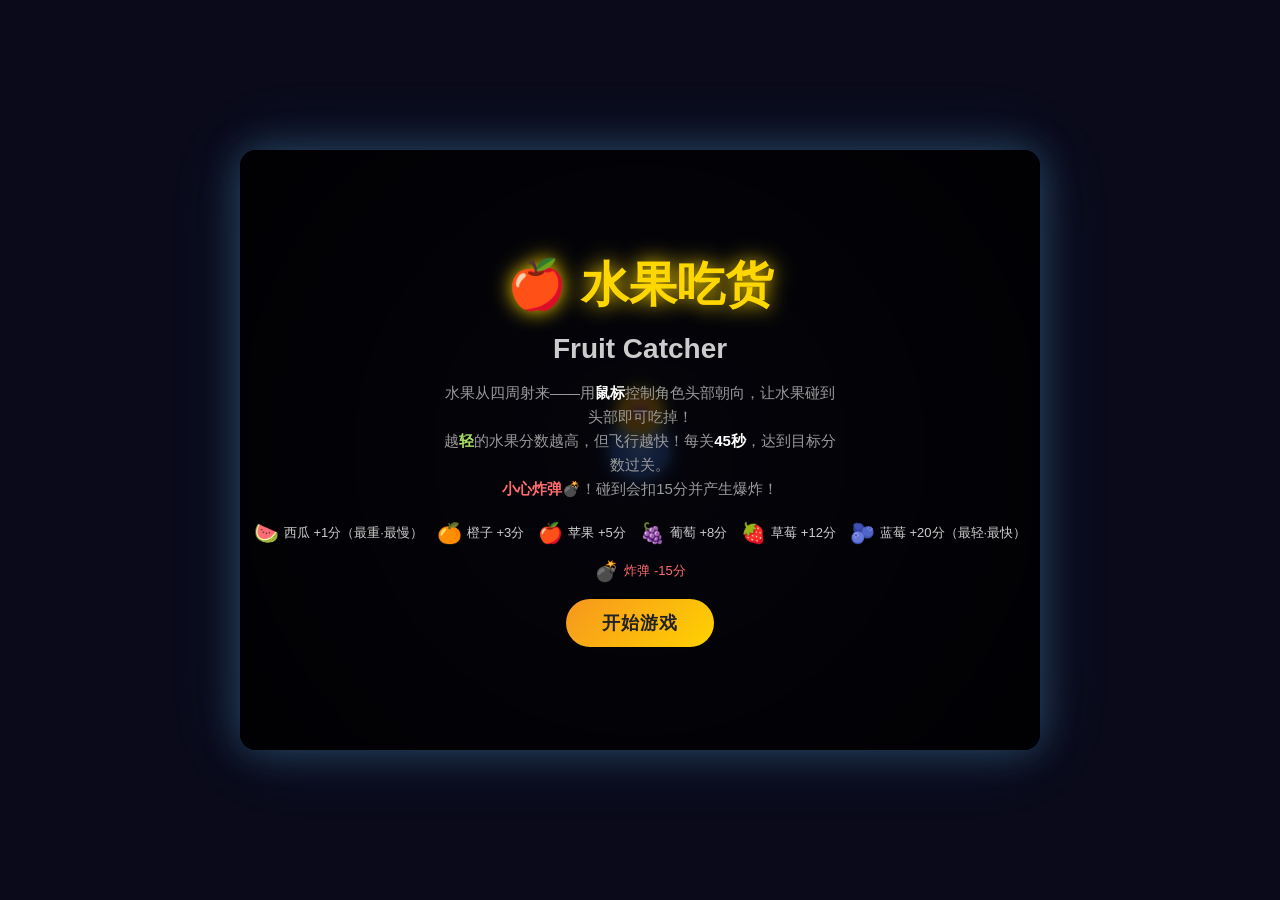
==== fruit-catcher/index.html @ d9c8a4df "feat: 水果吃货网页游戏 - 含炸弹系统、专属音效、45秒关卡" ====
<!DOCTYPE html>
<html lang="zh-CN">
<head>
<meta charset="UTF-8">
<meta name="viewport" content="width=device-width, initial-scale=1.0">
<title>🍎 水果吃货 - Fruit Catcher</title>
<style>
  * { margin: 0; padding: 0; box-sizing: border-box; }
  body {
    background: #0a0a1a;
    display: flex;
    justify-content: center;
    align-items: center;
    height: 100vh;
    overflow: hidden;
    font-family: 'Segoe UI', sans-serif;
    user-select: none;
  }
  #gameWrapper {
    position: relative;
    width: 800px;
    height: 600px;
  }
  canvas {
    display: block;
    border-radius: 16px;
    box-shadow: 0 0 40px rgba(100,200,255,0.3), 0 0 80px rgba(100,200,255,0.1);
    cursor: none;
  }
  #hud {
    position: absolute;
    top: 0; left: 0; right: 0;
    display: flex;
    justify-content: space-between;
    align-items: flex-start;
    padding: 14px 20px;
    pointer-events: none;
    z-index: 10;
    opacity: 0;
    transition: opacity 0.3s;
  }
  #hud.active { opacity: 1; }
  .hud-panel {
    background: rgba(0,0,0,0.55);
    border: 1px solid rgba(255,255,255,0.12);
    border-radius: 10px;
    padding: 6px 14px;
    backdrop-filter: blur(6px);
  }
  .hud-label { font-size: 11px; color: #aaa; letter-spacing: 1px; text-transform: uppercase; }
  .hud-value { font-size: 22px; font-weight: 700; color: #fff; line-height: 1.1; }
  #scoreVal { color: #ffd700; }
  #timerVal { color: #ff6b6b; }
  #timerVal.warning { animation: pulse 0.5s infinite alternate; color: #ff3333; }
  @keyframes pulse { from { opacity: 1; } to { opacity: 0.4; } }
  .overlay {
    position: absolute;
    inset: 0;
    display: flex;
    flex-direction: column;
    align-items: center;
    justify-content: center;
    background: rgba(0,0,0,0.75);
    border-radius: 16px;
    backdrop-filter: blur(4px);
    z-index: 20;
    gap: 16px;
    transition: opacity 0.3s;
  }
  .overlay.hidden { display: none; }
  .overlay h1 { font-size: 48px; font-weight: 900; text-shadow: 0 0 20px currentColor; }
  .overlay h2 { font-size: 28px; font-weight: 700; color: #ccc; }
  .overlay p  { font-size: 15px; color: #999; max-width: 400px; text-align: center; line-height: 1.6; }
  .btn {
    padding: 12px 36px;
    font-size: 18px;
    font-weight: 700;
    border: none;
    border-radius: 50px;
    cursor: pointer;
    transition: transform 0.15s, box-shadow 0.15s;
    letter-spacing: 1px;
  }
  .btn:hover { transform: scale(1.06); box-shadow: 0 0 24px rgba(255,255,255,0.3); }
  .btn-primary { background: linear-gradient(135deg, #f7971e, #ffd200); color: #222; }
  .btn-success { background: linear-gradient(135deg, #56ab2f, #a8e063); color: #fff; }
  .btn-danger  { background: linear-gradient(135deg, #ff416c, #ff4b2b); color: #fff; }
  .fruit-legend {
    display: flex;
    gap: 14px;
    flex-wrap: wrap;
    justify-content: center;
    margin-top: 4px;
  }
  .fruit-item {
    display: flex;
    align-items: center;
    gap: 5px;
    font-size: 13px;
    color: #ccc;
  }
  .fruit-item span:first-child { font-size: 20px; }
  #levelInfo {
    position: absolute;
    top: 70px; left: 50%; transform: translateX(-50%);
    background: rgba(0,0,0,0.6);
    border: 1px solid rgba(255,255,255,0.1);
    border-radius: 8px;
    padding: 4px 16px;
    font-size: 13px;
    color: #aaa;
    pointer-events: none;
    z-index: 10;
    opacity: 0;
    transition: opacity 0.3s;
  }
  #levelInfo.active { opacity: 1; }
  #levelInfo b { color: #ffd700; }
  /* 屏幕震动 */
  #gameWrapper.shake {
    animation: shakeAnim 0.4s ease-out;
  }
  @keyframes shakeAnim {
    0%   { transform: translate(0,0) rotate(0); }
    10%  { transform: translate(-12px,6px) rotate(-1deg); }
    20%  { transform: translate(10px,-8px) rotate(1deg); }
    30%  { transform: translate(-8px,4px) rotate(-0.5deg); }
    40%  { transform: translate(6px,-3px) rotate(0.5deg); }
    60%  { transform: translate(-3px,2px) rotate(0); }
    100% { transform: translate(0,0) rotate(0); }
  }
</style>
</head>
<body>
<div id="gameWrapper">
  <canvas id="gameCanvas" width="800" height="600"></canvas>

  <div id="hud">
    <div class="hud-panel">
      <div class="hud-label">关卡</div>
      <div class="hud-value" id="levelVal">1</div>
    </div>
    <div class="hud-panel">
      <div class="hud-label">得分</div>
      <div class="hud-value" id="scoreVal">0</div>
    </div>
    <div class="hud-panel">
      <div class="hud-label">目标</div>
      <div class="hud-value" id="targetVal" style="color:#a8e063">100</div>
    </div>
    <div class="hud-panel">
      <div class="hud-label">剩余</div>
      <div class="hud-value" id="timerVal">45</div>
    </div>
  </div>
  <div id="levelInfo">第 <b id="levelName">1</b> 关 — <b id="levelDesc">热身关</b></div>

  <!-- 开始界面 -->
  <div class="overlay" id="startScreen">
    <h1 style="color:#ffd700">🍎 水果吃货</h1>
    <h2>Fruit Catcher</h2>
    <p>水果从四周射来——用<b style="color:#fff">鼠标</b>控制角色头部朝向，让水果碰到头部即可吃掉！<br>
       越<b style="color:#a8e063">轻</b>的水果分数越高，但飞行越快！每关<b style="color:#fff">45秒</b>，达到目标分数过关。<br>
       <b style="color:#ff6b6b">小心炸弹💣</b>！碰到会扣15分并产生爆炸！</p>
    <div class="fruit-legend">
      <div class="fruit-item"><span>🍉</span><span>西瓜 +1分（最重·最慢）</span></div>
      <div class="fruit-item"><span>🍊</span><span>橙子 +3分</span></div>
      <div class="fruit-item"><span>🍎</span><span>苹果 +5分</span></div>
      <div class="fruit-item"><span>🍇</span><span>葡萄 +8分</span></div>
      <div class="fruit-item"><span>🍓</span><span>草莓 +12分</span></div>
      <div class="fruit-item"><span>🫐</span><span>蓝莓 +20分（最轻·最快）</span></div>
      <div class="fruit-item"><span>💣</span><span style="color:#ff6b6b">炸弹 -15分</span></div>
    </div>
    <button class="btn btn-primary" id="btnStart">开始游戏</button>
  </div>

  <!-- 过关界面 -->
  <div class="overlay hidden" id="winScreen">
    <h1 style="color:#a8e063">🎉 过关！</h1>
    <h2 id="winMsg"></h2>
    <p id="winDetail"></p>
    <div style="display:flex;gap:12px">
      <button class="btn btn-success" id="btnNext">下一关 →</button>
      <button class="btn btn-primary" id="btnRestart1">重新开始</button>
    </div>
  </div>

  <!-- 失败界面 -->
  <div class="overlay hidden" id="loseScreen">
    <h1 style="color:#ff6b6b">💀 失败！</h1>
    <h2 id="loseMsg"></h2>
    <p id="loseDetail"></p>
    <button class="btn btn-danger" id="btnRetry">再试一次</button>
    <button class="btn btn-primary" id="btnRestart2">回到开始</button>
  </div>

  <!-- 通关界面 -->
  <div class="overlay hidden" id="clearScreen">
    <h1 style="color:#ffd700">🏆 全部通关！</h1>
    <h2 id="clearMsg"></h2>
    <p id="clearDetail"></p>
    <button class="btn btn-primary" id="btnRestart3">再玩一次</button>
  </div>
</div>

<script>
/* ==========================================================
   水果吃货 - 完整重写版
   ========================================================== */

// ==================== 常量 ====================
const W = 800, H = 600;
const CX = W / 2, CY = H / 2;

// 水果定义
const FRUITS = [
  { name:'蓝莓', emoji:'🫐', weight:0.05, score:20, radius:12, speedMult:3.2 },
  { name:'草莓', emoji:'🍓', weight:0.15, score:12, radius:16, speedMult:2.5 },
  { name:'葡萄', emoji:'🍇', weight:0.3,  score: 8, radius:18, speedMult:2.0 },
  { name:'苹果', emoji:'🍎', weight:0.8,  score: 5, radius:22, speedMult:1.5 },
  { name:'橙子', emoji:'🍊', weight:1.5,  score: 3, radius:26, speedMult:1.1 },
  { name:'西瓜', emoji:'🍉', weight:5.0,  score: 1, radius:34, speedMult:0.7 },
];

// 炸弹
const BOMB = { name:'炸弹', emoji:'💣', score:-15, radius:24, speedMult:1.8 };

// 关卡
const LEVELS = [
  { name:'热身关', target: 60,  baseSpeed:110, spawnInterval:1800, bombChance:0.08 },
  { name:'加速关', target:130,  baseSpeed:140, spawnInterval:1500, bombChance:0.10 },
  { name:'密集关', target:220,  baseSpeed:160, spawnInterval:1100, bombChance:0.12 },
  { name:'狂乱关', target:340,  baseSpeed:190, spawnInterval: 850, bombChance:0.15 },
  { name:'极限关', target:500,  baseSpeed:220, spawnInterval: 650, bombChance:0.18 },
];

const ROUND_TIME = 45; // 每关秒数

// ==================== DOM ====================
const canvas  = document.getElementById('gameCanvas');
const ctx     = canvas.getContext('2d');
const wrapper = document.getElementById('gameWrapper');
const hudEl   = document.getElementById('hud');
const lvlInfo = document.getElementById('levelInfo');
const overlays = {
  start: document.getElementById('startScreen'),
  win:   document.getElementById('winScreen'),
  lose:  document.getElementById('loseScreen'),
  clear: document.getElementById('clearScreen'),
};

// ==================== 音效系统 ====================
let audioCtx = null;
function ensureAudio() {
  if (!audioCtx) audioCtx = new (window.AudioContext || window.webkitAudioContext)();
  if (audioCtx.state === 'suspended') audioCtx.resume();
}

function createNoiseBuffer(dur) {
  const ac = audioCtx;
  const len = ac.sampleRate * dur;
  const buf = ac.createBuffer(1, len, ac.sampleRate);
  const d = buf.getChannelData(0);
  for (let i = 0; i < len; i++) d[i] = Math.random() * 2 - 1;
  return buf;
}

function playEatSound(fruitDef, isCombo) {
  ensureAudio();
  const ac = audioCtx, now = ac.currentTime;
  const n = fruitDef.name;

  if (n === '蓝莓') {
    const o = ac.createOscillator(), g = ac.createGain();
    o.connect(g); g.connect(ac.destination);
    o.type='sine';
    o.frequency.setValueAtTime(1400,now);
    o.frequency.exponentialRampToValueAtTime(1800,now+0.02);
    o.frequency.exponentialRampToValueAtTime(800,now+0.1);
    g.gain.setValueAtTime(0,now);
    g.gain.linearRampToValueAtTime(0.4,now+0.008);
    g.gain.exponentialRampToValueAtTime(0.001,now+0.12);
    o.start(now); o.stop(now+0.15);
  }
  else if (n === '草莓') {
    const o = ac.createOscillator(), g = ac.createGain();
    o.connect(g); g.connect(ac.destination); o.type='sine';
    o.frequency.setValueAtTime(600,now);
    o.frequency.exponentialRampToValueAtTime(1100,now+0.04);
    g.gain.setValueAtTime(0,now);
    g.gain.linearRampToValueAtTime(0.35,now+0.01);
    g.gain.exponentialRampToValueAtTime(0.001,now+0.18);
    o.start(now); o.stop(now+0.2);
    const o2 = ac.createOscillator(), g2 = ac.createGain();
    o2.connect(g2); g2.connect(ac.destination); o2.type='triangle';
    o2.frequency.setValueAtTime(900,now+0.06);
    o2.frequency.exponentialRampToValueAtTime(1300,now+0.1);
    g2.gain.setValueAtTime(0,now+0.06);
    g2.gain.linearRampToValueAtTime(0.25,now+0.07);
    g2.gain.exponentialRampToValueAtTime(0.001,now+0.16);
    o2.start(now+0.06); o2.stop(now+0.2);
  }
  else if (n === '葡萄') {
    const ns = ac.createBufferSource();
    ns.buffer = createNoiseBuffer(0.2);
    const f = ac.createBiquadFilter(), g = ac.createGain();
    ns.connect(f); f.connect(g); g.connect(ac.destination);
    f.type='bandpass';
    f.frequency.setValueAtTime(2000,now);
    f.frequency.exponentialRampToValueAtTime(600,now+0.15);
    f.Q.value=1.5;
    g.gain.setValueAtTime(0.4,now);
    g.gain.exponentialRampToValueAtTime(0.001,now+0.2);
    ns.start(now); ns.stop(now+0.22);
  }
  else if (n === '苹果') {
    const o = ac.createOscillator(), f = ac.createBiquadFilter(), g = ac.createGain();
    o.connect(f); f.connect(g); g.connect(ac.destination);
    o.type='sawtooth';
    o.frequency.setValueAtTime(300,now);
    o.frequency.exponentialRampToValueAtTime(1200,now+0.015);
    o.frequency.exponentialRampToValueAtTime(200,now+0.08);
    f.type='highpass'; f.frequency.value=400;
    g.gain.setValueAtTime(0,now);
    g.gain.linearRampToValueAtTime(0.45,now+0.005);
    g.gain.exponentialRampToValueAtTime(0.001,now+0.1);
    o.start(now); o.stop(now+0.12);
    const o2 = ac.createOscillator(), f2 = ac.createBiquadFilter(), g2 = ac.createGain();
    o2.connect(f2); f2.connect(g2); g2.connect(ac.destination);
    o2.type='square';
    o2.frequency.setValueAtTime(800,now+0.04);
    o2.frequency.exponentialRampToValueAtTime(400,now+0.1);
    f2.type='bandpass'; f2.frequency.value=600; f2.Q.value=2;
    g2.gain.setValueAtTime(0,now+0.04);
    g2.gain.linearRampToValueAtTime(0.3,now+0.045);
    g2.gain.exponentialRampToValueAtTime(0.001,now+0.14);
    o2.start(now+0.04); o2.stop(now+0.16);
  }
  else if (n === '橙子') {
    const ns = ac.createBufferSource();
    ns.buffer = createNoiseBuffer(0.25);
    const f = ac.createBiquadFilter(), g = ac.createGain();
    ns.connect(f); f.connect(g); g.connect(ac.destination);
    f.type='lowpass';
    f.frequency.setValueAtTime(3000,now);
    f.frequency.exponentialRampToValueAtTime(400,now+0.15);
    f.Q.value=5;
    g.gain.setValueAtTime(0.5,now);
    g.gain.exponentialRampToValueAtTime(0.001,now+0.25);
    ns.start(now); ns.stop(now+0.28);
  }
  else if (n === '西瓜') {
    const o = ac.createOscillator(), f = ac.createBiquadFilter(), g = ac.createGain();
    o.connect(f); f.connect(g); g.connect(ac.destination);
    o.type='triangle';
    o.frequency.setValueAtTime(120,now);
    o.frequency.exponentialRampToValueAtTime(80,now+0.15);
    o.frequency.exponentialRampToValueAtTime(60,now+0.35);
    f.type='lowpass'; f.frequency.value=300;
    g.gain.setValueAtTime(0,now);
    g.gain.linearRampToValueAtTime(0.5,now+0.02);
    g.gain.exponentialRampToValueAtTime(0.001,now+0.4);
    o.start(now); o.stop(now+0.45);
    const o2 = ac.createOscillator(), f2 = ac.createBiquadFilter(), g2 = ac.createGain();
    o2.connect(f2); f2.connect(g2); g2.connect(ac.destination);
    o2.type='sawtooth';
    o2.frequency.setValueAtTime(200,now+0.03);
    o2.frequency.exponentialRampToValueAtTime(100,now+0.15);
    f2.type='highpass'; f2.frequency.value=80;
    g2.gain.setValueAtTime(0,now+0.03);
    g2.gain.linearRampToValueAtTime(0.35,now+0.04);
    g2.gain.exponentialRampToValueAtTime(0.001,now+0.2);
    o2.start(now+0.03); o2.stop(now+0.22);
  }

  // Combo 和声
  if (isCombo) {
    const o = ac.createOscillator(), g = ac.createGain();
    o.connect(g); g.connect(ac.destination); o.type='sine';
    const bf = fruitDef.weight < 1 ? 1200 : fruitDef.weight < 3 ? 600 : 300;
    o.frequency.setValueAtTime(bf,now+0.04);
    o.frequency.exponentialRampToValueAtTime(bf*1.8,now+0.18);
    g.gain.setValueAtTime(0,now+0.04);
    g.gain.linearRampToValueAtTime(0.2,now+0.06);
    g.gain.exponentialRampToValueAtTime(0.001,now+0.25);
    o.start(now+0.04); o.stop(now+0.28);
  }
}

/** 炸弹爆炸音效 */
function playBombSound() {
  ensureAudio();
  const ac = audioCtx, now = ac.currentTime;
  // 低频轰鸣
  const o = ac.createOscillator(), g = ac.createGain();
  o.connect(g); g.connect(ac.destination);
  o.type='sawtooth';
  o.frequency.setValueAtTime(150,now);
  o.frequency.exponentialRampToValueAtTime(30,now+0.3);
  g.gain.setValueAtTime(0.5,now);
  g.gain.exponentialRampToValueAtTime(0.001,now+0.4);
  o.start(now); o.stop(now+0.45);
  // 噪声爆裂
  const ns = ac.createBufferSource();
  ns.buffer = createNoiseBuffer(0.3);
  const f = ac.createBiquadFilter(), g2 = ac.createGain();
  ns.connect(f); f.connect(g2); g2.connect(ac.destination);
  f.type='lowpass'; f.frequency.value=800;
  g2.gain.setValueAtTime(0.6,now);
  g2.gain.exponentialRampToValueAtTime(0.001,now+0.35);
  ns.start(now); ns.stop(now+0.4);
}

function playWinSound() {
  ensureAudio();
  const ac = audioCtx;
  [523,659,784,1047].forEach((freq,i)=>{
    const o=ac.createOscillator(), g=ac.createGain();
    o.connect(g); g.connect(ac.destination); o.type='sine';
    const t=ac.currentTime+i*0.13;
    o.frequency.setValueAtTime(freq,t);
    g.gain.setValueAtTime(0,t);
    g.gain.linearRampToValueAtTime(0.3,t+0.02);
    g.gain.exponentialRampToValueAtTime(0.001,t+0.25);
    o.start(t); o.stop(t+0.3);
  });
}

function playLoseSound() {
  ensureAudio();
  const ac = audioCtx;
  [330,277,220,185].forEach((freq,i)=>{
    const o=ac.createOscillator(), g=ac.createGain();
    o.connect(g); g.connect(ac.destination); o.type='sawtooth';
    const f=ac.createBiquadFilter();
    o.connect(f); f.connect(g);
    f.type='lowpass'; f.frequency.value=600;
    const t=ac.currentTime+i*0.18;
    o.frequency.setValueAtTime(freq,t);
    g.gain.setValueAtTime(0,t);
    g.gain.linearRampToValueAtTime(0.25,t+0.03);
    g.gain.exponentialRampToValueAtTime(0.001,t+0.35);
    o.start(t); o.stop(t+0.4);
  });
}

// ==================== 游戏状态 ====================
let state = 'start'; // start | playing | win | lose | clear
let level = 0, score = 0, timeLeft = ROUND_TIME;
let mouseX = CX, mouseY = CY - 60;
let projectiles = []; // 水果+炸弹
let particles = [];
let floatingTexts = [];
let spawnTimer = 0, countdownTimer = null;
let combo = 0, comboTimer = 0;
let screenFlash = 0; // 炸弹红色闪烁

const PLAYER = {
  x: CX, y: CY,
  bodyR: 28, headR: 20,
  headAngle: 0, headDist: 38,
};

// ==================== 鼠标 ====================
canvas.addEventListener('mousemove', e => {
  const r = canvas.getBoundingClientRect();
  mouseX = (e.clientX - r.left) * (W / r.width);
  mouseY = (e.clientY - r.top) * (H / r.height);
});

// ==================== 事件绑定（用 addEventListener 代替 onclick） ====================
document.getElementById('btnStart').addEventListener('click', () => {
  ensureAudio();
  level = 0; score = 0;
  hideAllOverlays();
  beginRound();
});
document.getElementById('btnNext').addEventListener('click', () => {
  hideAllOverlays();
  level++;
  beginRound();
});
document.getElementById('btnRetry').addEventListener('click', () => {
  hideAllOverlays();
  score = 0;
  beginRound();
});
document.getElementById('btnRestart1').addEventListener('click', backToStart);
document.getElementById('btnRestart2').addEventListener('click', backToStart);
document.getElementById('btnRestart3').addEventListener('click', backToStart);

function hideAllOverlays() {
  Object.values(overlays).forEach(el => el.classList.add('hidden'));
}

function showOverlay(key) {
  overlays[key].classList.remove('hidden');
}

function backToStart() {
  hideAllOverlays();
  showOverlay('start');
  state = 'start';
  if (countdownTimer) clearInterval(countdownTimer);
  hudEl.classList.remove('active');
  lvlInfo.classList.remove('active');
}

// ==================== 游戏控制 ====================
function beginRound() {
  state = 'playing';
  projectiles = [];
  particles = [];
  floatingTexts = [];
  spawnTimer = 0;
  timeLeft = ROUND_TIME;
  combo = 0; comboTimer = 0;

  const lvl = LEVELS[level];
  document.getElementById('levelVal').textContent = level + 1;
  document.getElementById('targetVal').textContent = lvl.target;
  document.getElementById('levelName').textContent = level + 1;
  document.getElementById('levelDesc').textContent = lvl.name;
  document.getElementById('scoreVal').textContent = score;
  document.getElementById('timerVal').textContent = timeLeft;
  document.getElementById('timerVal').classList.remove('warning');
  hudEl.classList.add('active');
  lvlInfo.classList.add('active');

  if (countdownTimer) clearInterval(countdownTimer);
  countdownTimer = setInterval(() => {
    if (state !== 'playing') return;
    timeLeft--;
    document.getElementById('timerVal').textContent = Math.max(0, timeLeft);
    if (timeLeft <= 10) document.getElementById('timerVal').classList.add('warning');
    if (timeLeft <= 0) {
      clearInterval(countdownTimer);
      endRound();
    }
  }, 1000);
}

function endRound() {
  state = 'ended';
  const lvl = LEVELS[level];
  if (score >= lvl.target) {
    if (level >= LEVELS.length - 1) {
      playWinSound();
      setTimeout(playWinSound, 600);
      document.getElementById('clearMsg').textContent = '全关通关！总得分：' + score;
      document.getElementById('clearDetail').textContent =
        '你已通过全部 ' + LEVELS.length + ' 关，你是真正的水果猎手！';
      showOverlay('clear');
    } else {
      playWinSound();
      document.getElementById('winMsg').textContent = '第 ' + (level+1) + ' 关完成！得分 ' + score;
      document.getElementById('winDetail').textContent =
        '目标：' + lvl.target + '  达成：' + score + '  超额：' + (score - lvl.target) + ' 分';
      showOverlay('win');
    }
  } else {
    playLoseSound();
    document.getElementById('loseMsg').textContent = '第 ' + (level+1) + ' 关失败，差 ' + (lvl.target - score) + ' 分';
    document.getElementById('loseDetail').textContent = '目标：' + lvl.target + '  你的得分：' + score;
    showOverlay('lose');
  }
}

// ==================== 生成 ====================
function spawnProjectile() {
  const lvl = LEVELS[level];
  const side = Math.floor(Math.random() * 4);
  const m = 50;
  let sx, sy;
  if (side===0) { sx=Math.random()*W; sy=-m; }
  else if (side===1) { sx=W+m; sy=Math.random()*H; }
  else if (side===2) { sx=Math.random()*W; sy=H+m; }
  else { sx=-m; sy=Math.random()*H; }

  const isBomb = Math.random() < lvl.bombChance;
  const def = isBomb ? BOMB : FRUITS[Math.floor(Math.random()*FRUITS.length)];

  const dx = CX - sx + (Math.random()-0.5)*160;
  const dy = CY - sy + (Math.random()-0.5)*160;
  const len = Math.hypot(dx, dy);
  const speed = lvl.baseSpeed * (def.speedMult || 1.5);
  const vx = (dx/len)*speed, vy = (dy/len)*speed;

  projectiles.push({
    x:sx, y:sy, vx, vy,
    def, isBomb,
    scale:1, eaten:false, alpha:1,
    rot: Math.random()*Math.PI*2,
    rotSpd: (Math.random()-0.5)*4,
  });
}

function spawnParticles(x, y, color, count, big) {
  for (let i = 0; i < count; i++) {
    const a = Math.random()*Math.PI*2;
    const s = (big?120:80) + Math.random()*(big?250:160);
    particles.push({
      x, y,
      vx: Math.cos(a)*s, vy: Math.sin(a)*s,
      r: (big?4:3) + Math.random()*(big?8:5),
      alpha:1, color,
      life: (big?0.8:0.6) + Math.random()*0.4,
    });
  }
}

function addFloatingText(x, y, text, color) {
  floatingTexts.push({ x, y, text, color, alpha:1, vy:-60, life:1.2 });
}

// ==================== 碰撞 ====================
function headPos() {
  return {
    x: PLAYER.x + Math.cos(PLAYER.headAngle) * PLAYER.headDist,
    y: PLAYER.y + Math.sin(PLAYER.headAngle) * PLAYER.headDist,
  };
}

function hitTest(p) {
  const h = headPos();
  return dist(p.x, p.y, h.x, h.y) < (p.def.radius + PLAYER.headR - 4);
}
function dist(x1,y1,x2,y2) { return Math.hypot(x2-x1,y2-y1); }

// ==================== 主循环 ====================
let lastTS = 0;

function mainLoop(ts) {
  const dt = Math.min((ts - lastTS) / 1000, 0.05);
  lastTS = ts;

  // --- 更新 ---
  if (state === 'playing') {
    const lvl = LEVELS[level];

    // 头部朝向
    const ta = Math.atan2(mouseY - PLAYER.y, mouseX - PLAYER.x);
    let da = ta - PLAYER.headAngle;
    while (da > Math.PI) da -= Math.PI*2;
    while (da < -Math.PI) da += Math.PI*2;
    PLAYER.headAngle += da * Math.min(dt*14, 1);

    // Combo
    if (comboTimer > 0) { comboTimer -= dt; if (comboTimer <= 0) combo = 0; }

    // 生成
    spawnTimer += dt * 1000;
    if (spawnTimer >= lvl.spawnInterval) {
      spawnTimer -= lvl.spawnInterval;
      spawnProjectile();
      if (Math.random() < 0.3) spawnProjectile();
    }

    // 炸弹闪烁衰减
    if (screenFlash > 0) screenFlash -= dt * 3;

    // 更新投射物
    projectiles.forEach(p => {
      if (p.eaten) {
        if (p.isBomb) { p.scale += dt*8; p.alpha -= dt*6; }
        else { p.scale += dt*3; p.alpha -= dt*4; }
        return;
      }
      p.x += p.vx * dt;
      p.y += p.vy * dt;
      p.rot += p.rotSpd * dt;

      if (hitTest(p)) {
        p.eaten = true;
        const h = headPos();
        combo++;
        comboTimer = 2.5;

        if (p.isBomb) {
          // 💣 炸弹！
          score = Math.max(0, score + p.def.score); // 扣15分
          combo = 0; // 重置连击
          document.getElementById('scoreVal').textContent = score;
          playBombSound();
          spawnParticles(h.x, h.y, '#ff4400', 30, true);
          spawnParticles(h.x, h.y, '#ffaa00', 20, true);
          spawnParticles(h.x, h.y, '#ff0000', 15, false);
          addFloatingText(h.x - 30, h.y - 20, p.def.score + '分', '#ff3333');
          screenFlash = 1;
          // 屏幕震动
          wrapper.classList.remove('shake');
          void wrapper.offsetWidth; // 触发 reflow 重启动画
          wrapper.classList.add('shake');
        } else {
          // 🍎 水果
          let pts = p.def.score;
          if (combo >= 5) pts = Math.floor(pts * 2);
          else if (combo >= 3) pts = Math.floor(pts * 1.5);
          score += pts;
          document.getElementById('scoreVal').textContent = score;
          playEatSound(p.def, combo >= 3);
          spawnParticles(h.x, h.y, pts >= 12 ? '#ffd700' : '#fff', 16, false);
          const lbl = combo >= 3 ? ('+' + pts + ' x' + combo + '连击！') : ('+' + pts);
          addFloatingText(h.x - 20, h.y - 20, lbl, combo >= 3 ? '#ffd700' : '#a8e063');
        }
      }

      // 越界
      if (!p.eaten) {
        const m = 80;
        if (p.x<-m || p.x>W+m || p.y<-m || p.y>H+m) {
          p.eaten = true; p.alpha = 0;
        }
      }
    });

    projectiles = projectiles.filter(p => p.alpha > 0);

    // 粒子
    particles.forEach(p => {
      p.x += p.vx*dt; p.y += p.vy*dt;
      p.vy += 200*dt;
      p.life -= dt; p.alpha = Math.max(0, p.life);
    });
    particles = particles.filter(p => p.life > 0);

    // 浮动文字
    floatingTexts.forEach(ft => {
      ft.y += ft.vy*dt; ft.life -= dt;
      ft.alpha = Math.max(0, ft.life/1.2);
    });
    floatingTexts = floatingTexts.filter(ft => ft.life > 0);
  }

  // --- 渲染 ---
  render();

  requestAnimationFrame(mainLoop);
}

function render() {
  // 背景渐变
  const bg = ctx.createRadialGradient(CX,CY,0,CX,CY,500);
  bg.addColorStop(0,'#12122a'); bg.addColorStop(1,'#050510');
  ctx.fillStyle = bg;
  ctx.fillRect(0,0,W,H);

  // 炸弹红闪
  if (screenFlash > 0) {
    ctx.fillStyle = 'rgba(255,0,0,' + (screenFlash * 0.3) + ')';
    ctx.fillRect(0,0,W,H);
  }

  // 背景圆环
  for (let r=120; r<400; r+=80) {
    ctx.beginPath();
    ctx.arc(CX,CY,r,0,Math.PI*2);
    ctx.strokeStyle='rgba(100,150,255,0.04)';
    ctx.lineWidth=1;
    ctx.stroke();
  }

  // 投射物
  projectiles.forEach(p => {
    ctx.save();
    ctx.globalAlpha = p.alpha;
    ctx.translate(p.x, p.y);
    ctx.rotate(p.rot);
    ctx.scale(p.scale, p.scale);
    ctx.font = (p.def.radius * 1.7) + 'px serif';
    ctx.textAlign = 'center'; ctx.textBaseline = 'middle';
    ctx.shadowColor = p.isBomb ? '#ff4400' : '#fff';
    ctx.shadowBlur = p.isBomb ? 12 : 6;
    ctx.fillText(p.def.emoji, 0, 0);
    ctx.restore();
  });

  // 角色
  drawPlayer();

  // 粒子
  particles.forEach(p => {
    ctx.save();
    ctx.globalAlpha = p.alpha;
    ctx.fillStyle = p.color;
    ctx.beginPath();
    ctx.arc(p.x, p.y, Math.max(0.5, p.r), 0, Math.PI*2);
    ctx.fill();
    ctx.restore();
  });

  // 浮动文字
  floatingTexts.forEach(ft => {
    ctx.save();
    ctx.globalAlpha = ft.alpha;
    ctx.font = 'bold 20px "Segoe UI"';
    ctx.fillStyle = ft.color;
    ctx.shadowColor = ft.color;
    ctx.shadowBlur = 8;
    ctx.fillText(ft.text, ft.x, ft.y);
    ctx.restore();
  });

  // 连击
  if (combo >= 3 && comboTimer > 0 && state === 'playing') {
    ctx.save();
    ctx.globalAlpha = Math.min(1, comboTimer*2);
    ctx.font = 'bold 32px "Segoe UI"';
    ctx.fillStyle = '#ffd700';
    ctx.shadowColor = '#ffd700'; ctx.shadowBlur = 20;
    ctx.textAlign = 'center';
    ctx.fillText('🔥 ' + combo + ' 连击！', CX, 50);
    ctx.restore();
  }

  // 准星
  if (state === 'playing') {
    ctx.save();
    ctx.strokeStyle = 'rgba(255,255,255,0.5)';
    ctx.lineWidth = 1.5;
    ctx.beginPath();
    ctx.moveTo(mouseX-12,mouseY); ctx.lineTo(mouseX+12,mouseY);
    ctx.moveTo(mouseX,mouseY-12); ctx.lineTo(mouseX,mouseY+12);
    ctx.stroke();
    ctx.beginPath();
    ctx.arc(mouseX,mouseY,5,0,Math.PI*2);
    ctx.stroke();
    ctx.restore();
  }

  // idle 状态也画角色跟随鼠标
  if (state === 'start') {
    PLAYER.headAngle = Math.atan2(mouseY - PLAYER.y, mouseX - PLAYER.x);
  }
}

function drawPlayer() {
  const px=PLAYER.x, py=PLAYER.y, a=PLAYER.headAngle;
  const hx = px + Math.cos(a)*PLAYER.headDist;
  const hy = py + Math.sin(a)*PLAYER.headDist;

  ctx.save();

  // 身体
  const bodyG = ctx.createRadialGradient(px,py,0,px,py,PLAYER.bodyR);
  bodyG.addColorStop(0,'#6c9fff'); bodyG.addColorStop(1,'#3060cc');
  ctx.shadowColor='#4080ff'; ctx.shadowBlur=20;
  ctx.beginPath(); ctx.arc(px,py,PLAYER.bodyR,0,Math.PI*2);
  ctx.fillStyle=bodyG; ctx.fill();
  ctx.strokeStyle='rgba(150,200,255,0.6)'; ctx.lineWidth=2; ctx.stroke();

  // 眼睛
  ctx.shadowBlur=0;
  const perp = a + Math.PI/2;
  for (const s of [-1,1]) {
    const ex = px+Math.cos(a)*10+Math.cos(perp)*s*8;
    const ey = py+Math.sin(a)*10+Math.sin(perp)*s*8;
    ctx.beginPath(); ctx.arc(ex,ey,4,0,Math.PI*2); ctx.fillStyle='#fff'; ctx.fill();
    ctx.beginPath(); ctx.arc(ex+Math.cos(a)*1.5,ey+Math.sin(a)*1.5,2,0,Math.PI*2);
    ctx.fillStyle='#111'; ctx.fill();
  }

  // 颈部
  ctx.beginPath();
  ctx.moveTo(px+Math.cos(a)*PLAYER.bodyR, py+Math.sin(a)*PLAYER.bodyR);
  ctx.lineTo(hx-Math.cos(a)*PLAYER.headR, hy-Math.sin(a)*PLAYER.headR);
  ctx.strokeStyle='rgba(150,200,255,0.5)'; ctx.lineWidth=6; ctx.stroke();

  // 头部
  const headG = ctx.createRadialGradient(hx,hy,0,hx,hy,PLAYER.headR);
  headG.addColorStop(0,'#ffe066'); headG.addColorStop(1,'#e07000');
  ctx.shadowColor='#ffd700'; ctx.shadowBlur=18;
  ctx.beginPath(); ctx.arc(hx,hy,PLAYER.headR,0,Math.PI*2);
  ctx.fillStyle=headG; ctx.fill();
  ctx.strokeStyle='rgba(255,230,100,0.8)'; ctx.lineWidth=2.5; ctx.stroke();

  // 嘴巴
  ctx.shadowBlur=0;
  ctx.font='16px serif'; ctx.textAlign='center'; ctx.textBaseline='middle';
  ctx.fillText('👄',hx,hy);

  // 碰撞范围虚线
  ctx.beginPath(); ctx.arc(hx,hy,PLAYER.headR+4,0,Math.PI*2);
  ctx.strokeStyle='rgba(255,220,0,0.25)'; ctx.lineWidth=2;
  ctx.setLineDash([4,4]); ctx.stroke(); ctx.setLineDash([]);

  ctx.restore();
}

// ==================== 启动 ====================
lastTS = performance.now();
requestAnimationFrame(mainLoop);
</script>
</body>
</html>
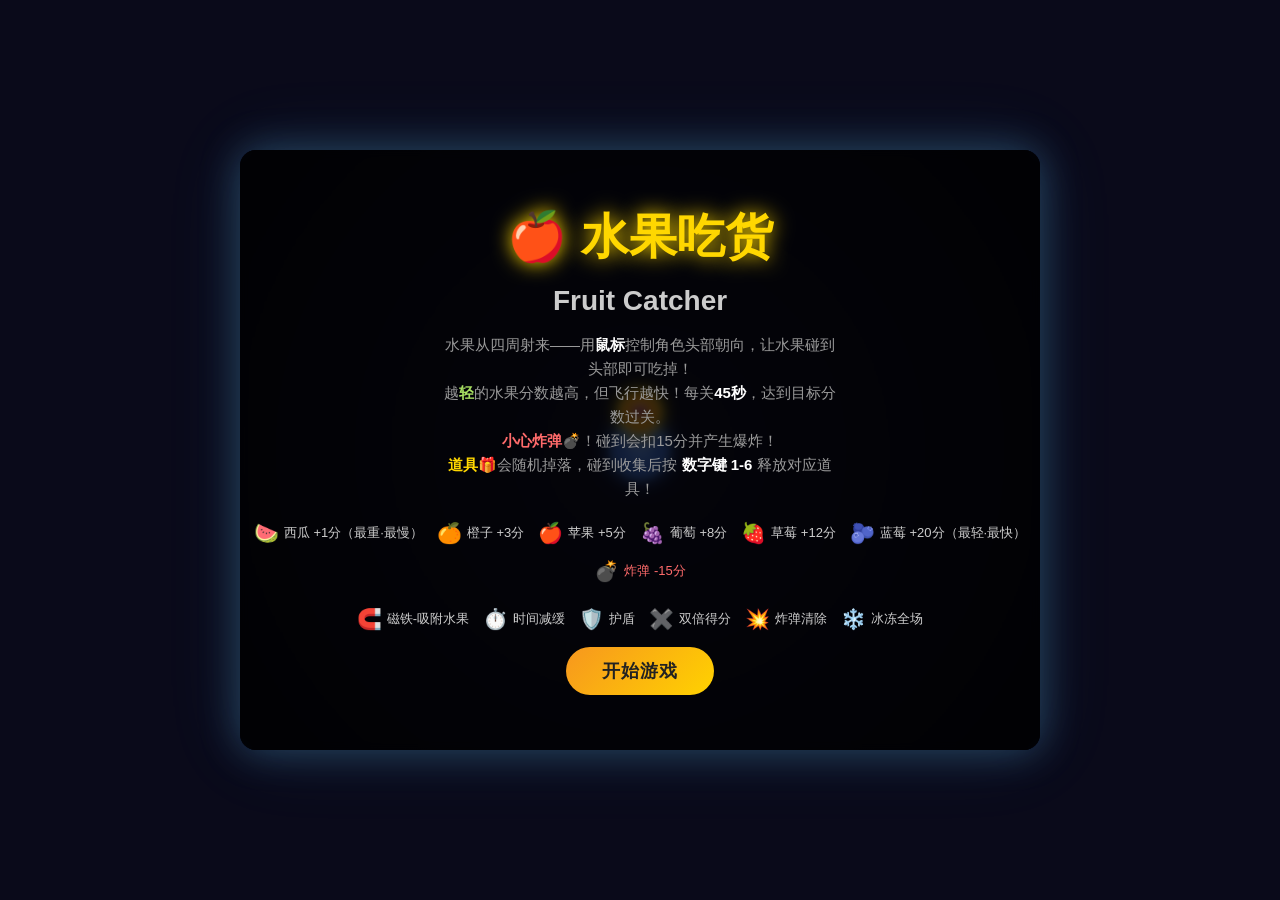
==== commit 34a59d50: "fix: 道具每局清空，不再跨关保留" ====
--- a/fruit-catcher/index.html
+++ b/fruit-catcher/index.html
@@ -129,11 +129,154 @@
     60%  { transform: translate(-3px,2px) rotate(0); }
     100% { transform: translate(0,0) rotate(0); }
   }
+  /* 成就提示条 */
+  #achievementToast {
+    position: absolute;
+    top: 110px;
+    left: 50%;
+    transform: translateX(-50%) translateY(-20px);
+    background: linear-gradient(135deg, rgba(255,180,0,0.95), rgba(255,120,0,0.95));
+    border: 2px solid rgba(255,255,255,0.4);
+    border-radius: 14px;
+    padding: 12px 28px;
+    z-index: 30;
+    pointer-events: none;
+    opacity: 0;
+    transition: opacity 0.4s, transform 0.4s;
+    text-align: center;
+    min-width: 320px;
+    box-shadow: 0 4px 30px rgba(255,160,0,0.5);
+  }
+  #achievementToast.show {
+    opacity: 1;
+    transform: translateX(-50%) translateY(0);
+  }
+  #achievementToast .ach-icon {
+    font-size: 28px;
+    display: block;
+    margin-bottom: 2px;
+  }
+  #achievementToast .ach-title {
+    font-size: 11px;
+    color: rgba(255,255,255,0.7);
+    letter-spacing: 2px;
+    text-transform: uppercase;
+  }
+  #achievementToast .ach-name {
+    font-size: 20px;
+    font-weight: 800;
+    color: #fff;
+    text-shadow: 0 1px 4px rgba(0,0,0,0.3);
+  }
+  #achievementToast .ach-desc {
+    font-size: 12px;
+    color: rgba(255,255,255,0.85);
+    margin-top: 2px;
+  }
+  /* 道具栏 */
+  #itemBar {
+    position: absolute;
+    bottom: 12px;
+    left: 50%;
+    transform: translateX(-50%);
+    display: flex;
+    gap: 6px;
+    z-index: 10;
+    pointer-events: none;
+    opacity: 0;
+    transition: opacity 0.3s;
+  }
+  #itemBar.active { opacity: 1; }
+  .item-slot {
+    width: 52px;
+    height: 52px;
+    background: rgba(0,0,0,0.6);
+    border: 2px solid rgba(255,255,255,0.15);
+    border-radius: 10px;
+    display: flex;
+    flex-direction: column;
+    align-items: center;
+    justify-content: center;
+    position: relative;
+    backdrop-filter: blur(4px);
+  }
+  .item-slot .item-key {
+    position: absolute;
+    top: -8px;
+    right: -4px;
+    background: rgba(255,255,255,0.2);
+    color: #fff;
+    font-size: 10px;
+    font-weight: 700;
+    padding: 1px 5px;
+    border-radius: 4px;
+  }
+  .item-slot .item-icon {
+    font-size: 22px;
+    line-height: 1;
+  }
+  .item-slot .item-count {
+    position: absolute;
+    bottom: 1px;
+    right: 4px;
+    font-size: 10px;
+    font-weight: 700;
+    color: #ffd700;
+  }
+  .item-slot.empty {
+    opacity: 0.3;
+  }
+  .item-slot.active-use {
+    border-color: #ffd700;
+    box-shadow: 0 0 12px rgba(255,215,0,0.6);
+    animation: itemFlash 0.15s;
+  }
+  @keyframes itemFlash {
+    0% { transform: scale(1.2); }
+    100% { transform: scale(1); }
+  }
+  /* 道具使用提示 */
+  #itemUseHint {
+    position: absolute;
+    bottom: 72px;
+    left: 50%;
+    transform: translateX(-50%);
+    background: rgba(0,0,0,0.75);
+    border: 1px solid rgba(255,255,255,0.2);
+    border-radius: 8px;
+    padding: 6px 16px;
+    font-size: 14px;
+    font-weight: 700;
+    color: #ffd700;
+    z-index: 15;
+    pointer-events: none;
+    opacity: 0;
+    transition: opacity 0.3s;
+    text-align: center;
+    white-space: nowrap;
+  }
+  #itemUseHint.show {
+    opacity: 1;
+  }
 </style>
 </head>
 <body>
 <div id="gameWrapper">
   <canvas id="gameCanvas" width="800" height="600"></canvas>
+
+  <!-- 成就提示 -->
+  <div id="achievementToast">
+    <span class="ach-icon">🏅</span>
+    <div class="ach-title">成就解锁</div>
+    <div class="ach-name" id="achName"></div>
+    <div class="ach-desc" id="achDesc"></div>
+  </div>
+
+  <!-- 道具使用提示 -->
+  <div id="itemUseHint"></div>
+
+  <!-- 道具栏 -->
+  <div id="itemBar"></div>
 
   <div id="hud">
     <div class="hud-panel">
@@ -161,7 +304,8 @@
     <h2>Fruit Catcher</h2>
     <p>水果从四周射来——用<b style="color:#fff">鼠标</b>控制角色头部朝向，让水果碰到头部即可吃掉！<br>
        越<b style="color:#a8e063">轻</b>的水果分数越高，但飞行越快！每关<b style="color:#fff">45秒</b>，达到目标分数过关。<br>
-       <b style="color:#ff6b6b">小心炸弹💣</b>！碰到会扣15分并产生爆炸！</p>
+       <b style="color:#ff6b6b">小心炸弹💣</b>！碰到会扣15分并产生爆炸！<br>
+       <b style="color:#ffd700">道具🎁</b>会随机掉落，碰到收集后按 <b style="color:#fff">数字键 1-6</b> 释放对应道具！</p>
     <div class="fruit-legend">
       <div class="fruit-item"><span>🍉</span><span>西瓜 +1分（最重·最慢）</span></div>
       <div class="fruit-item"><span>🍊</span><span>橙子 +3分</span></div>
@@ -170,6 +314,14 @@
       <div class="fruit-item"><span>🍓</span><span>草莓 +12分</span></div>
       <div class="fruit-item"><span>🫐</span><span>蓝莓 +20分（最轻·最快）</span></div>
       <div class="fruit-item"><span>💣</span><span style="color:#ff6b6b">炸弹 -15分</span></div>
+    </div>
+    <div class="fruit-legend" style="margin-top:8px">
+      <div class="fruit-item"><span>🧲</span><span>磁铁-吸附水果</span></div>
+      <div class="fruit-item"><span>⏱️</span><span>时间减缓</span></div>
+      <div class="fruit-item"><span>🛡️</span><span>护盾</span></div>
+      <div class="fruit-item"><span>✖️</span><span>双倍得分</span></div>
+      <div class="fruit-item"><span>💥</span><span>炸弹清除</span></div>
+      <div class="fruit-item"><span>❄️</span><span>冰冻全场</span></div>
     </div>
     <button class="btn btn-primary" id="btnStart">开始游戏</button>
   </div>
@@ -205,7 +357,7 @@
 
 <script>
 /* ==========================================================
-   水果吃货 - 完整重写版
+   水果吃货 - 道具系统版
    ========================================================== */
 
 // ==================== 常量 ====================
@@ -234,7 +386,292 @@
   { name:'极限关', target:500,  baseSpeed:220, spawnInterval: 650, bombChance:0.18 },
 ];
 
-const ROUND_TIME = 45; // 每关秒数
+const ROUND_TIME = 45;
+
+// ==================== 道具系统 ====================
+const ITEMS = [
+  { id:'magnet',   name:'磁铁',     icon:'🧲', color:'#3b82f6', desc:'自动吸附附近水果5秒',     duration:5000 },
+  { id:'slow',     name:'时间减缓', icon:'⏱️', color:'#f59e0b', desc:'全场速度降低50%持续5秒',   duration:5000 },
+  { id:'shield',   name:'护盾',     icon:'🛡️', color:'#10b981', desc:'免疫下一次炸弹伤害',        duration:0 },
+  { id:'double',   name:'双倍得分', icon:'✖️', color:'#ef4444', desc:'得分翻倍持续8秒',           duration:8000 },
+  { id:'clearbomb',name:'炸弹清除', icon:'💥', color:'#f97316', desc:'清除场上所有炸弹',          duration:0 },
+  { id:'freeze',   name:'冰冻全场', icon:'❄️', color:'#06b6d4', desc:'冻结所有水果4秒',          duration:4000 },
+];
+
+// 道具栏：最多每种持有3个
+let itemBag = {};
+ITEMS.forEach(it => itemBag[it.id] = 0);
+
+// 道具掉落生成计时
+let itemSpawnTimer = 0;
+const ITEM_SPAWN_INTERVAL = 12000; // 每12秒判定一次
+const ITEM_DROP_CHANCE = 0.35;    // 35%概率生成道具掉落
+
+// 道具掉落物（在场上飞行的道具盒）
+let itemDrops = [];
+
+// 道具效果状态
+let activeEffects = {
+  magnet:   { active: false, timer: 0 },
+  slow:     { active: false, timer: 0 },
+  shield:   { active: false },        // 一次性，不计时
+  double:   { active: false, timer: 0 },
+  freeze:   { active: false, timer: 0 },
+};
+
+// 道具使用提示
+let itemHintTimer = null;
+const itemHintEl = document.getElementById('itemUseHint');
+
+function showItemHint(text) {
+  itemHintEl.textContent = text;
+  itemHintEl.classList.add('show');
+  clearTimeout(itemHintTimer);
+  itemHintTimer = setTimeout(() => itemHintEl.classList.remove('show'), 2000);
+}
+
+// 初始化道具栏UI
+function initItemBar() {
+  const bar = document.getElementById('itemBar');
+  bar.innerHTML = '';
+  ITEMS.forEach((it, i) => {
+    const slot = document.createElement('div');
+    slot.className = 'item-slot empty';
+    slot.id = 'slot-' + it.id;
+    slot.innerHTML =
+      '<span class="item-key">' + (i + 1) + '</span>' +
+      '<span class="item-icon">' + it.icon + '</span>' +
+      '<span class="item-count" id="count-' + it.id + '">0</span>';
+    bar.appendChild(slot);
+  });
+}
+initItemBar();
+
+function updateItemBarUI() {
+  ITEMS.forEach(it => {
+    const slot = document.getElementById('slot-' + it.id);
+    const countEl = document.getElementById('count-' + it.id);
+    const c = itemBag[it.id];
+    countEl.textContent = c;
+    if (c > 0) {
+      slot.classList.remove('empty');
+    } else {
+      slot.classList.add('empty');
+    }
+  });
+}
+updateItemBarUI();
+
+// 生成道具掉落物
+function spawnItemDrop() {
+  if (itemDrops.length >= 2) return; // 场上最多2个道具盒
+  // 随机选一个道具类型
+  const def = ITEMS[Math.floor(Math.random() * ITEMS.length)];
+  const side = Math.floor(Math.random() * 4);
+  const m = 50;
+  let sx, sy;
+  if (side===0) { sx=Math.random()*W; sy=-m; }
+  else if (side===1) { sx=W+m; sy=Math.random()*H; }
+  else if (side===2) { sx=Math.random()*W; sy=H+m; }
+  else { sx=-m; sy=Math.random()*H; }
+
+  const dx = CX - sx + (Math.random()-0.5)*160;
+  const dy = CY - sy + (Math.random()-0.5)*160;
+  const len = Math.hypot(dx, dy);
+  const speed = 90; // 道具盒飞行较慢
+  const vx = (dx/len)*speed, vy = (dy/len)*speed;
+
+  itemDrops.push({
+    x:sx, y:sy, vx, vy,
+    def, eaten:false, alpha:1,
+    scale:1, rot:0, rotSpd:(Math.random()-0.5)*3,
+    glow: 0,
+  });
+}
+
+// 使用道具
+function useItem(slotIndex) {
+  if (state !== 'playing') return;
+  const def = ITEMS[slotIndex];
+  if (!def || itemBag[def.id] <= 0) return;
+
+  itemBag[def.id]--;
+  updateItemBarUI();
+
+  // 闪烁槽位
+  const slot = document.getElementById('slot-' + def.id);
+  slot.classList.add('active-use');
+  setTimeout(() => slot.classList.remove('active-use'), 200);
+
+  playItemUseSound(def.id);
+  const h = headPos();
+
+  switch (def.id) {
+    case 'magnet':
+      activeEffects.magnet.active = true;
+      activeEffects.magnet.timer = def.duration;
+      showItemHint('🧲 磁铁启动！自动吸附水果5秒');
+      spawnParticles(h.x, h.y, '#3b82f6', 25, true);
+      break;
+
+    case 'slow':
+      activeEffects.slow.active = true;
+      activeEffects.slow.timer = def.duration;
+      showItemHint('⏱️ 时间减缓！全场减速50%');
+      spawnParticles(h.x, h.y, '#f59e0b', 25, true);
+      break;
+
+    case 'shield':
+      activeEffects.shield.active = true;
+      showItemHint('🛡️ 护盾启动！免疫下一次炸弹');
+      spawnParticles(h.x, h.y, '#10b981', 25, true);
+      break;
+
+    case 'double':
+      activeEffects.double.active = true;
+      activeEffects.double.timer = def.duration;
+      showItemHint('✖️ 双倍得分！持续8秒');
+      spawnParticles(h.x, h.y, '#ef4444', 25, true);
+      break;
+
+    case 'clearbomb':
+      let cleared = 0;
+      projectiles.forEach(p => {
+        if (p.isBomb && !p.eaten) {
+          p.eaten = true;
+          spawnParticles(p.x, p.y, '#f97316', 20, true);
+          spawnParticles(p.x, p.y, '#ff4400', 15, false);
+          cleared++;
+        }
+      });
+      showItemHint('💥 清除了 ' + cleared + ' 个炸弹！');
+      if (cleared > 0) playBombClearSound();
+      break;
+
+    case 'freeze':
+      activeEffects.freeze.active = true;
+      activeEffects.freeze.timer = def.duration;
+      showItemHint('❄️ 全场冰冻4秒！');
+      spawnParticles(h.x, h.y, '#06b6d4', 30, true);
+      break;
+  }
+
+  stats.itemsUsed = (stats.itemsUsed || 0) + 1;
+  checkAchievements();
+}
+
+// 键盘监听
+document.addEventListener('keydown', e => {
+  const key = parseInt(e.key);
+  if (key >= 1 && key <= 6) {
+    useItem(key - 1);
+  }
+});
+
+// ==================== 成就系统 ====================
+const ACHIEVEMENTS = [
+  { id:'first_win',   name:'初出茅庐',   desc:'完成第一关',                  icon:'🌟', check: (s) => s.maxLevelCleared >= 1 },
+  { id:'clear_all',   name:'水果之王',   desc:'通过全部5关',                icon:'👑', check: (s) => s.maxLevelCleared >= 5 },
+  { id:'score_200',   name:'闪亮登场',   desc:'一局得分达到200分',          icon:'💫', check: (s) => s.roundScore >= 200 },
+  { id:'score_500',   name:'分数猎人',   desc:'一局得分达到500分',          icon:'🎯', check: (s) => s.roundScore >= 500 },
+  { id:'apple_10',    name:'苹果爱好者', desc:'一局吃了10个苹果',           icon:'🍎', check: (s) => s.roundFruits['苹果'] >= 10 },
+  { id:'apple_30',    name:'苹果狂魔',   desc:'一局吃了30个苹果',           icon:'🍎', check: (s) => s.roundFruits['苹果'] >= 30 },
+  { id:'blueberry_10',name:'蓝莓收藏家', desc:'一局吃了10个蓝莓',           icon:'💜', check: (s) => s.roundFruits['蓝莓'] >= 10 },
+  { id:'bomb_5',      name:'炸弹磁铁',   desc:'一局吃了5个炸弹',            icon:'💣', check: (s) => s.roundBombs >= 5 },
+  { id:'bomb_10',     name:'自毁专家',   desc:'一局吃了10个炸弹',           icon:'🤯', check: (s) => s.roundBombs >= 10 },
+  { id:'combo_5',     name:'连击新星',   desc:'达成5连击',                  icon:'⚡', check: (s) => s.maxCombo >= 5 },
+  { id:'combo_10',    name:'连击大师',   desc:'达成10连击',                 icon:'🔥', check: (s) => s.maxCombo >= 10 },
+  { id:'combo_20',    name:'连击之王',   desc:'达成20连击',                 icon:'💥', check: (s) => s.maxCombo >= 20 },
+  { id:'fruit_30',    name:'大胃王',     desc:'一局吃掉30个水果',           icon:'😋', check: (s) => s.roundTotalFruits >= 30 },
+  { id:'fruit_60',    name:'超级大胃王', desc:'一局吃掉60个水果',           icon:'🤤', check: (s) => s.roundTotalFruits >= 60 },
+  { id:'watermelon_20',name:'西瓜吞噬者',desc:'一局吃了20个西瓜',           icon:'🍉', check: (s) => s.roundFruits['西瓜'] >= 20 },
+  { id:'grape_15',    name:'葡萄品鉴师', desc:'一局吃了15个葡萄',           icon:'🍇', check: (s) => s.roundFruits['葡萄'] >= 15 },
+  { id:'strawberry_12',name:'草莓甜心',  desc:'一局吃了12个草莓',           icon:'🍓', check: (s) => s.roundFruits['草莓'] >= 12 },
+  { id:'orange_15',   name:'橙意满满',   desc:'一局吃了15个橙子',           icon:'🍊', check: (s) => s.roundFruits['橙子'] >= 15 },
+  { id:'no_bomb_win', name:'完美回避',   desc:'不碰任何炸弹通过一关',       icon:'🛡️', check: (s) => s.noBombWin },
+  { id:'speed_clear', name:'极速通关',   desc:'在30秒内通过任意一关',       icon:'⏱️', check: (s) => s.speedClear },
+  { id:'item_first',  name:'初次尝试',   desc:'第一次使用道具',             icon:'🎁', check: (s) => (s.itemsUsed || 0) >= 1 },
+  { id:'item_hoarder',name:'道具收藏家', desc:'同时持有3种不同道具',         icon:'🎒', check: () => {
+    let types = 0;
+    ITEMS.forEach(it => { if (itemBag[it.id] > 0) types++; });
+    return types >= 3;
+  }},
+  { id:'item_spam',   name:'疯狂使用',   desc:'一局使用10次道具',            icon:'🧪', check: (s) => (s.itemsUsed || 0) >= 10 },
+  { id:'shield_save', name:'完美防御',   desc:'用护盾挡住炸弹伤害',          icon:'🔰', check: (s) => s.shieldBlocked },
+];
+
+// 成就状态
+let unlockedAch = new Set();
+let achQueue = [];
+let achShowing = false;
+let achTimer = null;
+
+// 本局统计
+let stats = {};
+
+function resetRoundStats() {
+  stats = {
+    roundScore: 0,
+    roundFruits: { '蓝莓':0, '草莓':0, '葡萄':0, '苹果':0, '橙子':0, '西瓜':0 },
+    roundBombs: 0,
+    roundTotalFruits: 0,
+    maxCombo: 0,
+    maxLevelCleared: 0,
+    noBombWin: false,
+    speedClear: false,
+    itemsUsed: 0,
+    shieldBlocked: false,
+  };
+}
+resetRoundStats();
+
+function checkAchievements() {
+  for (const ach of ACHIEVEMENTS) {
+    if (!unlockedAch.has(ach.id) && ach.check(stats)) {
+      unlockedAch.add(ach.id);
+      achQueue.push(ach);
+      if (!achShowing) showNextAch();
+    }
+  }
+}
+
+const achToast = document.getElementById('achievementToast');
+const achNameEl = document.getElementById('achName');
+const achDescEl = document.getElementById('achDesc');
+
+function showNextAch() {
+  if (achQueue.length === 0) { achShowing = false; return; }
+  achShowing = true;
+  const ach = achQueue.shift();
+  achToast.querySelector('.ach-icon').textContent = ach.icon;
+  achNameEl.textContent = ach.name;
+  achDescEl.textContent = ach.desc;
+  achToast.classList.add('show');
+  playAchievementSound();
+  clearTimeout(achTimer);
+  achTimer = setTimeout(() => {
+    achToast.classList.remove('show');
+    setTimeout(() => showNextAch(), 400);
+  }, 2500);
+}
+
+/** 成就解锁音效 */
+function playAchievementSound() {
+  ensureAudio();
+  const ac = audioCtx;
+  const notes = [659, 784, 988, 1319];
+  notes.forEach((freq, i) => {
+    const o = ac.createOscillator(), g = ac.createGain();
+    o.connect(g); g.connect(ac.destination);
+    o.type = 'sine';
+    const t = ac.currentTime + i * 0.08;
+    o.frequency.setValueAtTime(freq, t);
+    g.gain.setValueAtTime(0, t);
+    g.gain.linearRampToValueAtTime(0.25, t + 0.02);
+    g.gain.exponentialRampToValueAtTime(0.001, t + 0.3);
+    o.start(t); o.stop(t + 0.35);
+  });
+}
 
 // ==================== DOM ====================
 const canvas  = document.getElementById('gameCanvas');
@@ -242,6 +679,7 @@
 const wrapper = document.getElementById('gameWrapper');
 const hudEl   = document.getElementById('hud');
 const lvlInfo = document.getElementById('levelInfo');
+const itemBar = document.getElementById('itemBar');
 const overlays = {
   start: document.getElementById('startScreen'),
   win:   document.getElementById('winScreen'),
@@ -391,7 +829,6 @@
 function playBombSound() {
   ensureAudio();
   const ac = audioCtx, now = ac.currentTime;
-  // 低频轰鸣
   const o = ac.createOscillator(), g = ac.createGain();
   o.connect(g); g.connect(ac.destination);
   o.type='sawtooth';
@@ -400,7 +837,6 @@
   g.gain.setValueAtTime(0.5,now);
   g.gain.exponentialRampToValueAtTime(0.001,now+0.4);
   o.start(now); o.stop(now+0.45);
-  // 噪声爆裂
   const ns = ac.createBufferSource();
   ns.buffer = createNoiseBuffer(0.3);
   const f = ac.createBiquadFilter(), g2 = ac.createGain();
@@ -409,6 +845,90 @@
   g2.gain.setValueAtTime(0.6,now);
   g2.gain.exponentialRampToValueAtTime(0.001,now+0.35);
   ns.start(now); ns.stop(now+0.4);
+}
+
+/** 道具拾取音效 */
+function playItemPickupSound() {
+  ensureAudio();
+  const ac = audioCtx, now = ac.currentTime;
+  [880, 1100, 1320].forEach((freq, i) => {
+    const o = ac.createOscillator(), g = ac.createGain();
+    o.connect(g); g.connect(ac.destination);
+    o.type = 'sine';
+    const t = now + i * 0.06;
+    o.frequency.setValueAtTime(freq, t);
+    g.gain.setValueAtTime(0, t);
+    g.gain.linearRampToValueAtTime(0.3, t + 0.01);
+    g.gain.exponentialRampToValueAtTime(0.001, t + 0.15);
+    o.start(t); o.stop(t + 0.18);
+  });
+}
+
+/** 道具使用音效 */
+function playItemUseSound(itemId) {
+  ensureAudio();
+  const ac = audioCtx, now = ac.currentTime;
+  const freqMap = {
+    magnet: [440, 554, 659],
+    slow: [660, 523, 440],
+    shield: [523, 659, 784],
+    double: [784, 988, 1175],
+    clearbomb: [330, 220, 147],
+    freeze: [1175, 988, 784],
+  };
+  const freqs = freqMap[itemId] || [660, 880];
+  freqs.forEach((freq, i) => {
+    const o = ac.createOscillator(), g = ac.createGain();
+    o.connect(g); g.connect(ac.destination);
+    o.type = itemId === 'freeze' ? 'triangle' : (itemId === 'clearbomb' ? 'sawtooth' : 'sine');
+    const t = now + i * 0.07;
+    o.frequency.setValueAtTime(freq, t);
+    g.gain.setValueAtTime(0, t);
+    g.gain.linearRampToValueAtTime(0.3, t + 0.01);
+    g.gain.exponentialRampToValueAtTime(0.001, t + 0.2);
+    o.start(t); o.stop(t + 0.25);
+  });
+}
+
+/** 炸弹清除音效 */
+function playBombClearSound() {
+  ensureAudio();
+  const ac = audioCtx, now = ac.currentTime;
+  const ns = ac.createBufferSource();
+  ns.buffer = createNoiseBuffer(0.5);
+  const f = ac.createBiquadFilter(), g = ac.createGain();
+  ns.connect(f); f.connect(g); g.connect(ac.destination);
+  f.type = 'lowpass'; f.frequency.setValueAtTime(2000, now); f.frequency.exponentialRampToValueAtTime(200, now + 0.4);
+  g.gain.setValueAtTime(0.4, now); g.gain.exponentialRampToValueAtTime(0.001, now + 0.5);
+  ns.start(now); ns.stop(now + 0.55);
+  const o = ac.createOscillator(), g2 = ac.createGain();
+  o.connect(g2); g2.connect(ac.destination);
+  o.type = 'sine';
+  o.frequency.setValueAtTime(120, now); o.frequency.exponentialRampToValueAtTime(60, now + 0.3);
+  g2.gain.setValueAtTime(0.4, now); g2.gain.exponentialRampToValueAtTime(0.001, now + 0.35);
+  o.start(now); o.stop(now + 0.4);
+}
+
+/** 护盾挡住炸弹音效 */
+function playShieldBlockSound() {
+  ensureAudio();
+  const ac = audioCtx, now = ac.currentTime;
+  // 金属弹开声
+  const o = ac.createOscillator(), g = ac.createGain();
+  o.connect(g); g.connect(ac.destination);
+  o.type = 'square';
+  o.frequency.setValueAtTime(1200, now);
+  o.frequency.exponentialRampToValueAtTime(400, now + 0.08);
+  g.gain.setValueAtTime(0.35, now);
+  g.gain.exponentialRampToValueAtTime(0.001, now + 0.15);
+  o.start(now); o.stop(now + 0.18);
+  const ns = ac.createBufferSource();
+  ns.buffer = createNoiseBuffer(0.1);
+  const f = ac.createBiquadFilter(), g2 = ac.createGain();
+  ns.connect(f); f.connect(g2); g2.connect(ac.destination);
+  f.type = 'highpass'; f.frequency.value = 3000;
+  g2.gain.setValueAtTime(0.3, now); g2.gain.exponentialRampToValueAtTime(0.001, now + 0.1);
+  ns.start(now); ns.stop(now + 0.12);
 }
 
 function playWinSound() {
@@ -444,16 +964,41 @@
   });
 }
 
+function playTickSound(secondsLeft) {
+  ensureAudio();
+  const ac = audioCtx, now = ac.currentTime;
+  const freq = 440 + (10 - secondsLeft) * 84;
+  const o = ac.createOscillator(), g = ac.createGain();
+  o.connect(g); g.connect(ac.destination);
+  o.type = secondsLeft <= 3 ? 'square' : 'sine';
+  o.frequency.setValueAtTime(freq, now);
+  g.gain.setValueAtTime(0, now);
+  g.gain.linearRampToValueAtTime(secondsLeft <= 3 ? 0.35 : 0.2, now + 0.01);
+  g.gain.exponentialRampToValueAtTime(0.001, now + (secondsLeft <= 3 ? 0.15 : 0.1));
+  o.start(now); o.stop(now + 0.2);
+  if (secondsLeft <= 3) {
+    const o2 = ac.createOscillator(), g2 = ac.createGain();
+    o2.connect(g2); g2.connect(ac.destination);
+    o2.type = 'sine';
+    o2.frequency.setValueAtTime(80, now);
+    g2.gain.setValueAtTime(0, now);
+    g2.gain.linearRampToValueAtTime(0.3, now + 0.02);
+    g2.gain.exponentialRampToValueAtTime(0.001, now + 0.25);
+    o2.start(now); o2.stop(now + 0.3);
+  }
+}
+
 // ==================== 游戏状态 ====================
-let state = 'start'; // start | playing | win | lose | clear
+let state = 'start';
 let level = 0, score = 0, timeLeft = ROUND_TIME;
 let mouseX = CX, mouseY = CY - 60;
-let projectiles = []; // 水果+炸弹
+let projectiles = [];
 let particles = [];
 let floatingTexts = [];
 let spawnTimer = 0, countdownTimer = null;
 let combo = 0, comboTimer = 0;
-let screenFlash = 0; // 炸弹红色闪烁
+let screenFlash = 0;
+let roundStartTime = 0;
 
 const PLAYER = {
   x: CX, y: CY,
@@ -468,10 +1013,11 @@
   mouseY = (e.clientY - r.top) * (H / r.height);
 });
 
-// ==================== 事件绑定（用 addEventListener 代替 onclick） ====================
+// ==================== 事件绑定 ====================
 document.getElementById('btnStart').addEventListener('click', () => {
   ensureAudio();
-  level = 0; score = 0;
+  level = 0;
+  stats.maxLevelCleared = 0;
   hideAllOverlays();
   beginRound();
 });
@@ -482,7 +1028,6 @@
 });
 document.getElementById('btnRetry').addEventListener('click', () => {
   hideAllOverlays();
-  score = 0;
   beginRound();
 });
 document.getElementById('btnRestart1').addEventListener('click', backToStart);
@@ -492,11 +1037,9 @@
 function hideAllOverlays() {
   Object.values(overlays).forEach(el => el.classList.add('hidden'));
 }
-
 function showOverlay(key) {
   overlays[key].classList.remove('hidden');
 }
-
 function backToStart() {
   hideAllOverlays();
   showOverlay('start');
@@ -504,17 +1047,36 @@
   if (countdownTimer) clearInterval(countdownTimer);
   hudEl.classList.remove('active');
   lvlInfo.classList.remove('active');
+  itemBar.classList.remove('active');
+  // 清除所有效果
+  Object.keys(activeEffects).forEach(k => {
+    activeEffects[k].active = false;
+    if (activeEffects[k].timer !== undefined) activeEffects[k].timer = 0;
+  });
 }
 
 // ==================== 游戏控制 ====================
 function beginRound() {
   state = 'playing';
+  score = 0;
   projectiles = [];
   particles = [];
   floatingTexts = [];
+  itemDrops = [];
   spawnTimer = 0;
+  itemSpawnTimer = 0;
   timeLeft = ROUND_TIME;
   combo = 0; comboTimer = 0;
+  roundStartTime = performance.now();
+  resetRoundStats();
+
+  // 每关开始清空道具栏，清除所有效果
+  ITEMS.forEach(it => itemBag[it.id] = 0);
+  updateItemBarUI();
+  Object.keys(activeEffects).forEach(k => {
+    activeEffects[k].active = false;
+    if (activeEffects[k].timer !== undefined) activeEffects[k].timer = 0;
+  });
 
   const lvl = LEVELS[level];
   document.getElementById('levelVal').textContent = level + 1;
@@ -526,13 +1088,17 @@
   document.getElementById('timerVal').classList.remove('warning');
   hudEl.classList.add('active');
   lvlInfo.classList.add('active');
+  itemBar.classList.add('active');
 
   if (countdownTimer) clearInterval(countdownTimer);
   countdownTimer = setInterval(() => {
     if (state !== 'playing') return;
     timeLeft--;
     document.getElementById('timerVal').textContent = Math.max(0, timeLeft);
-    if (timeLeft <= 10) document.getElementById('timerVal').classList.add('warning');
+    if (timeLeft <= 10) {
+      document.getElementById('timerVal').classList.add('warning');
+      playTickSound(timeLeft);
+    }
     if (timeLeft <= 0) {
       clearInterval(countdownTimer);
       endRound();
@@ -543,7 +1109,19 @@
 function endRound() {
   state = 'ended';
   const lvl = LEVELS[level];
+  const elapsed = (performance.now() - roundStartTime) / 1000;
+
+  // 清除所有效果
+  Object.keys(activeEffects).forEach(k => {
+    activeEffects[k].active = false;
+    if (activeEffects[k].timer !== undefined) activeEffects[k].timer = 0;
+  });
+
   if (score >= lvl.target) {
+    if (level + 1 > stats.maxLevelCleared) stats.maxLevelCleared = level + 1;
+    if (stats.roundBombs === 0) stats.noBombWin = true;
+    if (elapsed <= 30) stats.speedClear = true;
+
     if (level >= LEVELS.length - 1) {
       playWinSound();
       setTimeout(playWinSound, 600);
@@ -564,6 +1142,8 @@
     document.getElementById('loseDetail').textContent = '目标：' + lvl.target + '  你的得分：' + score;
     showOverlay('lose');
   }
+
+  checkAchievements();
 }
 
 // ==================== 生成 ====================
@@ -620,7 +1200,6 @@
     y: PLAYER.y + Math.sin(PLAYER.headAngle) * PLAYER.headDist,
   };
 }
-
 function hitTest(p) {
   const h = headPos();
   return dist(p.x, p.y, h.x, h.y) < (p.def.radius + PLAYER.headR - 4);
@@ -634,7 +1213,6 @@
   const dt = Math.min((ts - lastTS) / 1000, 0.05);
   lastTS = ts;
 
-  // --- 更新 ---
   if (state === 'playing') {
     const lvl = LEVELS[level];
 
@@ -648,7 +1226,7 @@
     // Combo
     if (comboTimer > 0) { comboTimer -= dt; if (comboTimer <= 0) combo = 0; }
 
-    // 生成
+    // 生成水果
     spawnTimer += dt * 1000;
     if (spawnTimer >= lvl.spawnInterval) {
       spawnTimer -= lvl.spawnInterval;
@@ -656,8 +1234,50 @@
       if (Math.random() < 0.3) spawnProjectile();
     }
 
+    // 道具掉落生成
+    itemSpawnTimer += dt * 1000;
+    if (itemSpawnTimer >= ITEM_SPAWN_INTERVAL) {
+      itemSpawnTimer -= ITEM_SPAWN_INTERVAL;
+      if (Math.random() < ITEM_DROP_CHANCE) {
+        spawnItemDrop();
+      }
+    }
+
+    // 更新道具效果计时
+    ['magnet', 'slow', 'double', 'freeze'].forEach(k => {
+      if (activeEffects[k].active) {
+        activeEffects[k].timer -= dt * 1000;
+        if (activeEffects[k].timer <= 0) {
+          activeEffects[k].active = false;
+          activeEffects[k].timer = 0;
+        }
+      }
+    });
+
     // 炸弹闪烁衰减
     if (screenFlash > 0) screenFlash -= dt * 3;
+
+    // 计算速度修正
+    const speedMod = activeEffects.slow.active ? 0.5 : 1.0;
+    const freezeMod = activeEffects.freeze.active ? 0.08 : 1.0;
+    const effectiveSpeedMod = speedMod * freezeMod;
+    const h = headPos();
+
+    // 磁铁效果：吸附水果
+    if (activeEffects.magnet.active) {
+      const magnetRange = 200;
+      projectiles.forEach(p => {
+        if (p.eaten || p.isBomb) return;
+        const d = dist(p.x, p.y, h.x, h.y);
+        if (d < magnetRange && d > 1) {
+          const force = (1 - d / magnetRange) * 500;
+          const ax = (h.x - p.x) / d * force;
+          const ay = (h.y - p.y) / d * force;
+          p.vx += ax * dt;
+          p.vy += ay * dt;
+        }
+      });
+    }
 
     // 更新投射物
     projectiles.forEach(p => {
@@ -666,42 +1286,69 @@
         else { p.scale += dt*3; p.alpha -= dt*4; }
         return;
       }
-      p.x += p.vx * dt;
-      p.y += p.vy * dt;
+
+      p.x += p.vx * dt * effectiveSpeedMod;
+      p.y += p.vy * dt * effectiveSpeedMod;
       p.rot += p.rotSpd * dt;
 
       if (hitTest(p)) {
         p.eaten = true;
-        const h = headPos();
         combo++;
         comboTimer = 2.5;
+        if (combo > stats.maxCombo) stats.maxCombo = combo;
 
         if (p.isBomb) {
-          // 💣 炸弹！
-          score = Math.max(0, score + p.def.score); // 扣15分
-          combo = 0; // 重置连击
-          document.getElementById('scoreVal').textContent = score;
-          playBombSound();
-          spawnParticles(h.x, h.y, '#ff4400', 30, true);
-          spawnParticles(h.x, h.y, '#ffaa00', 20, true);
-          spawnParticles(h.x, h.y, '#ff0000', 15, false);
-          addFloatingText(h.x - 30, h.y - 20, p.def.score + '分', '#ff3333');
-          screenFlash = 1;
-          // 屏幕震动
-          wrapper.classList.remove('shake');
-          void wrapper.offsetWidth; // 触发 reflow 重启动画
-          wrapper.classList.add('shake');
+          // 💣 炸弹
+          if (activeEffects.shield.active) {
+            // 护盾挡住！
+            activeEffects.shield.active = false;
+            stats.shieldBlocked = true;
+            playShieldBlockSound();
+            spawnParticles(h.x, h.y, '#10b981', 30, true);
+            addFloatingText(h.x - 40, h.y - 20, '🛡️ 挡住了！', '#10b981');
+            screenFlash = 0.5;
+          } else {
+            score = Math.max(0, score + p.def.score);
+            stats.roundBombs++;
+            combo = 0;
+            document.getElementById('scoreVal').textContent = score;
+            playBombSound();
+            spawnParticles(h.x, h.y, '#ff4400', 30, true);
+            spawnParticles(h.x, h.y, '#ffaa00', 20, true);
+            spawnParticles(h.x, h.y, '#ff0000', 15, false);
+            addFloatingText(h.x - 30, h.y - 20, p.def.score + '分', '#ff3333');
+            screenFlash = 1;
+            wrapper.classList.remove('shake');
+            void wrapper.offsetWidth;
+            wrapper.classList.add('shake');
+          }
         } else {
           // 🍎 水果
           let pts = p.def.score;
           if (combo >= 5) pts = Math.floor(pts * 2);
           else if (combo >= 3) pts = Math.floor(pts * 1.5);
+          if (activeEffects.double.active) pts *= 2;
           score += pts;
+          stats.roundScore = score;
+          stats.roundFruits[p.def.name]++;
+          stats.roundTotalFruits++;
           document.getElementById('scoreVal').textContent = score;
           playEatSound(p.def, combo >= 3);
           spawnParticles(h.x, h.y, pts >= 12 ? '#ffd700' : '#fff', 16, false);
           const lbl = combo >= 3 ? ('+' + pts + ' x' + combo + '连击！') : ('+' + pts);
           addFloatingText(h.x - 20, h.y - 20, lbl, combo >= 3 ? '#ffd700' : '#a8e063');
+
+          if (activeEffects.double.active) {
+            addFloatingText(h.x - 10, h.y - 45, '✖️ DOUBLE', '#ef4444');
+          }
+
+          // 实时达标过关
+          if (score >= LEVELS[level].target) {
+            clearInterval(countdownTimer);
+            endRound();
+          }
+
+          checkAchievements();
         }
       }
 
@@ -716,6 +1363,47 @@
 
     projectiles = projectiles.filter(p => p.alpha > 0);
 
+    // 更新道具掉落物
+    itemDrops.forEach(d => {
+      if (d.eaten) {
+        d.scale += dt * 5;
+        d.alpha -= dt * 5;
+        return;
+      }
+      d.x += d.vx * dt * effectiveSpeedMod;
+      d.y += d.vy * dt * effectiveSpeedMod;
+      d.rot += d.rotSpd * dt;
+      d.glow += dt * 4;
+
+      // 碰撞检测（道具盒用较大判定范围）
+      const ddist = dist(d.x, d.y, h.x, h.y);
+      if (ddist < (24 + PLAYER.headR)) {
+        d.eaten = true;
+        // 收集道具
+        if (itemBag[d.def.id] < 3) {
+          itemBag[d.def.id]++;
+        } else {
+          // 已满3个，转为得分奖励
+          score += 15;
+          document.getElementById('scoreVal').textContent = score;
+          addFloatingText(d.x - 15, d.y - 15, '+15（道具已满）', '#aaa');
+        }
+        updateItemBarUI();
+        playItemPickupSound();
+        spawnParticles(d.x, d.y, d.def.color, 20, false);
+        addFloatingText(d.x - 15, d.y - 25, d.def.icon + ' ' + d.def.name, d.def.color);
+      }
+
+      // 越界
+      if (!d.eaten) {
+        const m = 80;
+        if (d.x<-m || d.x>W+m || d.y<-m || d.y>H+m) {
+          d.eaten = true; d.alpha = 0;
+        }
+      }
+    });
+    itemDrops = itemDrops.filter(d => d.alpha > 0);
+
     // 粒子
     particles.forEach(p => {
       p.x += p.vx*dt; p.y += p.vy*dt;
@@ -732,18 +1420,49 @@
     floatingTexts = floatingTexts.filter(ft => ft.life > 0);
   }
 
-  // --- 渲染 ---
   render();
-
   requestAnimationFrame(mainLoop);
 }
 
+// ==================== 渲染 ====================
 function render() {
   // 背景渐变
   const bg = ctx.createRadialGradient(CX,CY,0,CX,CY,500);
   bg.addColorStop(0,'#12122a'); bg.addColorStop(1,'#050510');
   ctx.fillStyle = bg;
   ctx.fillRect(0,0,W,H);
+
+  // 冻结效果滤镜
+  if (activeEffects.freeze.active) {
+    ctx.fillStyle = 'rgba(100,200,255,0.08)';
+    ctx.fillRect(0,0,W,H);
+    // 冰霜边缘
+    const freezeRatio = activeEffects.freeze.timer / 4000;
+    ctx.strokeStyle = 'rgba(150,220,255,' + (0.15 + freezeRatio * 0.15) + ')';
+    ctx.lineWidth = 4;
+    ctx.strokeRect(2, 2, W-4, H-4);
+  }
+
+  // 磁铁效果范围指示
+  if (activeEffects.magnet.active && state === 'playing') {
+    const h = headPos();
+    const magnetRatio = activeEffects.magnet.timer / 5000;
+    ctx.save();
+    ctx.beginPath();
+    ctx.arc(h.x, h.y, 200, 0, Math.PI*2);
+    ctx.strokeStyle = 'rgba(59,130,246,' + (0.15 + Math.sin(performance.now()/300)*0.1) + ')';
+    ctx.lineWidth = 2;
+    ctx.setLineDash([8, 8]);
+    ctx.stroke();
+    ctx.setLineDash([]);
+    // 内部光晕
+    const mg = ctx.createRadialGradient(h.x, h.y, 0, h.x, h.y, 200);
+    mg.addColorStop(0, 'rgba(59,130,246,' + (0.05 * magnetRatio) + ')');
+    mg.addColorStop(1, 'rgba(59,130,246,0)');
+    ctx.fillStyle = mg;
+    ctx.fill();
+    ctx.restore();
+  }
 
   // 炸弹红闪
   if (screenFlash > 0) {
@@ -767,11 +1486,112 @@
     ctx.translate(p.x, p.y);
     ctx.rotate(p.rot);
     ctx.scale(p.scale, p.scale);
-    ctx.font = (p.def.radius * 1.7) + 'px serif';
-    ctx.textAlign = 'center'; ctx.textBaseline = 'middle';
-    ctx.shadowColor = p.isBomb ? '#ff4400' : '#fff';
-    ctx.shadowBlur = p.isBomb ? 12 : 6;
-    ctx.fillText(p.def.emoji, 0, 0);
+
+    // 双倍得分光环
+    if (activeEffects.double.active && !p.eaten && !p.isBomb) {
+      ctx.shadowColor = '#ef4444';
+      ctx.shadowBlur = 12;
+      ctx.beginPath();
+      ctx.arc(0, 0, p.def.radius + 4, 0, Math.PI*2);
+      ctx.strokeStyle = 'rgba(239,68,68,0.4)';
+      ctx.lineWidth = 2;
+      ctx.stroke();
+      ctx.shadowBlur = 0;
+    }
+
+    // 冰冻覆盖
+    if (activeEffects.freeze.active && !p.eaten) {
+      ctx.shadowColor = '#06b6d4';
+      ctx.shadowBlur = 10;
+    }
+
+    if (p.def.name === '蓝莓') {
+      const r = p.def.radius;
+      ctx.shadowColor = '#6366f1'; ctx.shadowBlur = 8;
+      const drawBerry = (bx, by, br) => {
+        const g = ctx.createRadialGradient(bx - br*0.2, by - br*0.3, 0, bx, by, br);
+        g.addColorStop(0, '#818cf8'); g.addColorStop(0.6, '#4f46e5'); g.addColorStop(1, '#312e81');
+        ctx.beginPath(); ctx.arc(bx, by, br, 0, Math.PI*2); ctx.fillStyle = g; ctx.fill();
+        ctx.beginPath(); ctx.arc(bx - br*0.25, by - br*0.3, br*0.25, 0, Math.PI*2);
+        ctx.fillStyle = 'rgba(255,255,255,0.5)'; ctx.fill();
+      };
+      drawBerry(-r*0.35, r*0.15, r*0.55);
+      drawBerry(r*0.35, r*0.15, r*0.55);
+      drawBerry(0, -r*0.25, r*0.6);
+      ctx.shadowBlur = 0;
+      ctx.fillStyle = '#22c55e';
+      ctx.beginPath(); ctx.ellipse(0, -r*0.7, r*0.35, r*0.15, -0.2, 0, Math.PI*2); ctx.fill();
+      ctx.fillStyle = '#16a34a';
+      ctx.beginPath(); ctx.ellipse(r*0.1, -r*0.75, r*0.25, r*0.1, 0.3, 0, Math.PI*2); ctx.fill();
+    } else {
+      ctx.font = (p.def.radius * 1.7) + 'px serif';
+      ctx.textAlign = 'center'; ctx.textBaseline = 'middle';
+      ctx.shadowColor = p.isBomb ? '#ff4400' : '#fff';
+      ctx.shadowBlur = p.isBomb ? 12 : 6;
+      ctx.fillText(p.def.emoji, 0, 0);
+    }
+
+    // 冰冻冰晶覆盖
+    if (activeEffects.freeze.active && !p.eaten) {
+      const r = p.def.radius;
+      ctx.globalAlpha = 0.35;
+      ctx.beginPath();
+      ctx.arc(0, 0, r, 0, Math.PI*2);
+      ctx.fillStyle = 'rgba(180,230,255,0.4)';
+      ctx.fill();
+      // 冰晶闪光
+      ctx.globalAlpha = 0.6;
+      ctx.beginPath();
+      ctx.arc(-r*0.3, -r*0.3, r*0.2, 0, Math.PI*2);
+      ctx.fillStyle = '#fff';
+      ctx.fill();
+    }
+
+    ctx.restore();
+  });
+
+  // 道具掉落物
+  itemDrops.forEach(d => {
+    ctx.save();
+    ctx.globalAlpha = d.alpha;
+    ctx.translate(d.x, d.y);
+    ctx.rotate(d.rot);
+    ctx.scale(d.scale, d.scale);
+
+    // 发光效果
+    const glowSize = 15 + Math.sin(d.glow) * 5;
+    const glowGrad = ctx.createRadialGradient(0, 0, 0, 0, 0, 24 + glowSize);
+    glowGrad.addColorStop(0, d.def.color + '60');
+    glowGrad.addColorStop(1, d.def.color + '00');
+    ctx.fillStyle = glowGrad;
+    ctx.beginPath();
+    ctx.arc(0, 0, 24 + glowSize, 0, Math.PI*2);
+    ctx.fill();
+
+    // 道具盒本体
+    ctx.shadowColor = d.def.color;
+    ctx.shadowBlur = 12;
+    // 外圈
+    ctx.beginPath();
+    ctx.arc(0, 0, 20, 0, Math.PI*2);
+    ctx.fillStyle = d.def.color + '30';
+    ctx.strokeStyle = d.def.color;
+    ctx.lineWidth = 2.5;
+    ctx.fill();
+    ctx.stroke();
+    // 内圈
+    ctx.beginPath();
+    ctx.arc(0, 0, 15, 0, Math.PI*2);
+    ctx.fillStyle = 'rgba(0,0,0,0.3)';
+    ctx.fill();
+
+    // 图标
+    ctx.shadowBlur = 0;
+    ctx.font = '18px serif';
+    ctx.textAlign = 'center';
+    ctx.textBaseline = 'middle';
+    ctx.fillText(d.def.icon, 0, 1);
+
     ctx.restore();
   });
 
@@ -810,6 +1630,72 @@
     ctx.shadowColor = '#ffd700'; ctx.shadowBlur = 20;
     ctx.textAlign = 'center';
     ctx.fillText('🔥 ' + combo + ' 连击！', CX, 50);
+    ctx.restore();
+  }
+
+  // 活跃效果指示器
+  if (state === 'playing') {
+    let effectY = 80;
+    const effectList = [];
+    if (activeEffects.magnet.active) effectList.push({ icon:'🧲', name:'磁铁', timer: activeEffects.magnet.timer, max: 5000, color:'#3b82f6' });
+    if (activeEffects.slow.active) effectList.push({ icon:'⏱️', name:'减速', timer: activeEffects.slow.timer, max: 5000, color:'#f59e0b' });
+    if (activeEffects.shield.active) effectList.push({ icon:'🛡️', name:'护盾', timer: -1, max: 1, color:'#10b981' });
+    if (activeEffects.double.active) effectList.push({ icon:'✖️', name:'双倍', timer: activeEffects.double.timer, max: 8000, color:'#ef4444' });
+    if (activeEffects.freeze.active) effectList.push({ icon:'❄️', name:'冰冻', timer: activeEffects.freeze.timer, max: 4000, color:'#06b6d4' });
+
+    effectList.forEach(ef => {
+      ctx.save();
+      const bx = 14, by = effectY, bw = 110, bh = 22;
+      ctx.fillStyle = 'rgba(0,0,0,0.55)';
+      ctx.strokeStyle = ef.color + '80';
+      ctx.lineWidth = 1;
+      ctx.beginPath();
+      ctx.roundRect(bx, by, bw, bh, 6);
+      ctx.fill();
+      ctx.stroke();
+
+      // 图标+名字
+      ctx.font = '12px "Segoe UI"';
+      ctx.textAlign = 'left';
+      ctx.textBaseline = 'middle';
+      ctx.fillStyle = '#fff';
+      ctx.fillText(ef.icon + ' ' + ef.name, bx + 6, by + bh/2);
+
+      // 时间条
+      if (ef.timer >= 0) {
+        const ratio = Math.max(0, ef.timer / ef.max);
+        ctx.fillStyle = ef.color;
+        ctx.beginPath();
+        ctx.roundRect(bx + 4, by + bh - 5, (bw - 8) * ratio, 3, 2);
+        ctx.fill();
+      } else {
+        // 护盾：闪烁指示
+        ctx.fillStyle = ef.color;
+        ctx.beginPath();
+        ctx.roundRect(bx + 4, by + bh - 5, bw - 8, 3, 2);
+        ctx.fill();
+      }
+
+      ctx.restore();
+      effectY += 28;
+    });
+  }
+
+  // 最后10秒倒计时
+  if (state === 'playing' && timeLeft <= 10 && timeLeft > 0) {
+    ctx.save();
+    const phase = (performance.now() % 1000) / 1000;
+    const scale = 1 + Math.sin(phase * Math.PI) * 0.3;
+    ctx.translate(CX, CY - 80);
+    ctx.scale(scale, scale);
+    ctx.font = 'bold 120px "Segoe UI"';
+    ctx.textAlign = 'center';
+    ctx.textBaseline = 'middle';
+    const urgent = timeLeft <= 5;
+    ctx.fillStyle = urgent ? 'rgba(255,60,60,0.5)' : 'rgba(255,160,40,0.4)';
+    ctx.shadowColor = urgent ? '#ff3333' : '#ff8800';
+    ctx.shadowBlur = 40;
+    ctx.fillText(timeLeft, 0, 0);
     ctx.restore();
   }
 
@@ -828,7 +1714,7 @@
     ctx.restore();
   }
 
-  // idle 状态也画角色跟随鼠标
+  // idle 状态角色跟随鼠标
   if (state === 'start') {
     PLAYER.headAngle = Math.atan2(mouseY - PLAYER.y, mouseX - PLAYER.x);
   }
@@ -840,6 +1726,21 @@
   const hy = py + Math.sin(a)*PLAYER.headDist;
 
   ctx.save();
+
+  // 护盾视觉效果
+  if (activeEffects.shield.active) {
+    ctx.beginPath();
+    ctx.arc(px, py, PLAYER.bodyR + 14, 0, Math.PI*2);
+    const shieldGrad = ctx.createRadialGradient(px, py, PLAYER.bodyR, px, py, PLAYER.bodyR + 14);
+    shieldGrad.addColorStop(0, 'rgba(16,185,129,0.05)');
+    shieldGrad.addColorStop(0.7, 'rgba(16,185,129,0.15)');
+    shieldGrad.addColorStop(1, 'rgba(16,185,129,0.3)');
+    ctx.fillStyle = shieldGrad;
+    ctx.fill();
+    ctx.strokeStyle = 'rgba(16,185,129,' + (0.5 + Math.sin(performance.now()/200)*0.3) + ')';
+    ctx.lineWidth = 2;
+    ctx.stroke();
+  }
 
   // 身体
   const bodyG = ctx.createRadialGradient(px,py,0,px,py,PLAYER.bodyR);
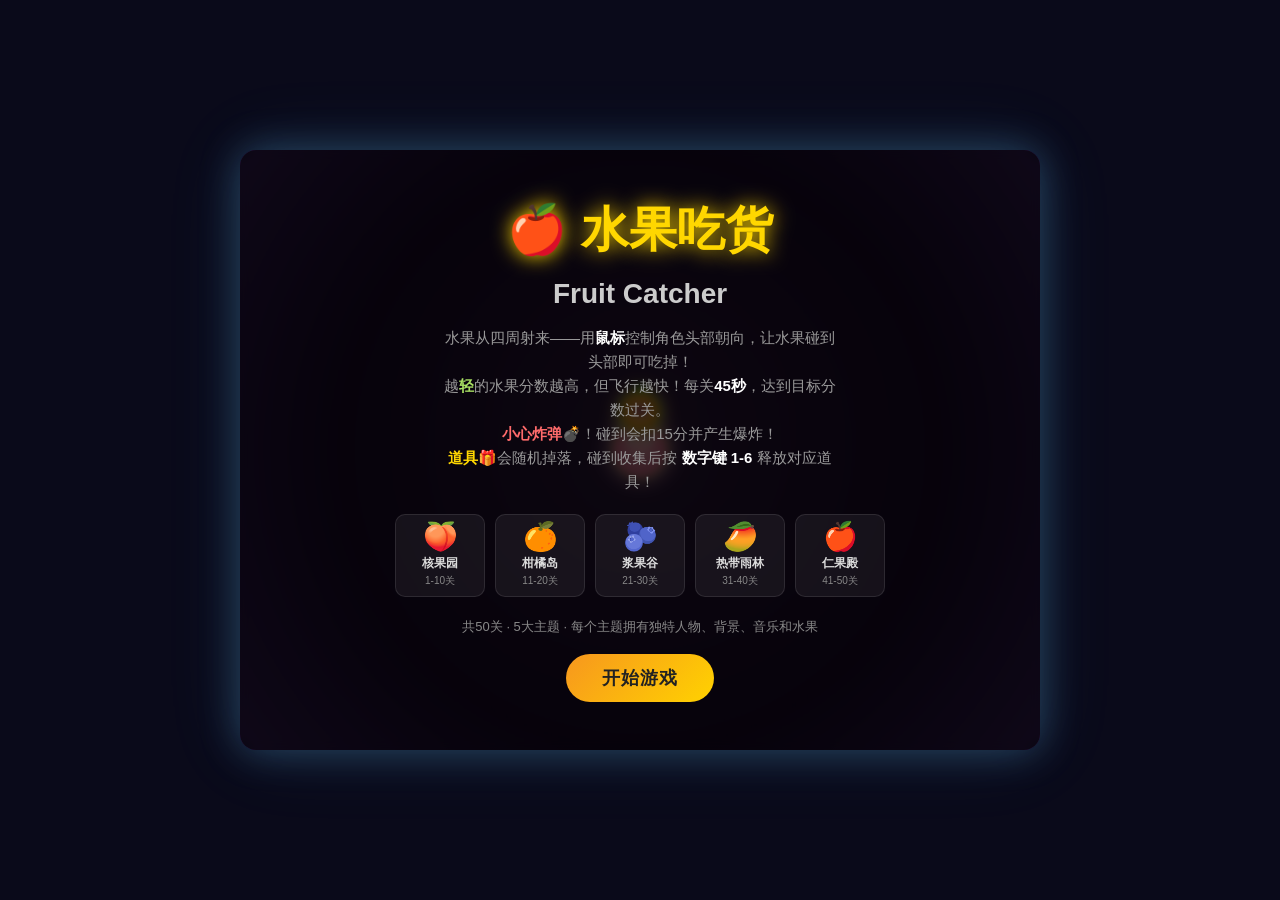
==== commit caa92d51: "feat: 50关主题关卡系统 - 5大主题(核果园/柑橘岛/浆果谷/热带雨林/仁果殿)" ====
--- a/fruit-catcher/index.html
+++ b/fruit-catcher/index.html
@@ -1,264 +1,10 @@
 <!DOCTYPE html>
 <html lang="zh-CN">
 <head>
-<meta charset="UTF-8">
-<meta name="viewport" content="width=device-width, initial-scale=1.0">
-<title>🍎 水果吃货 - Fruit Catcher</title>
-<style>
-  * { margin: 0; padding: 0; box-sizing: border-box; }
-  body {
-    background: #0a0a1a;
-    display: flex;
-    justify-content: center;
-    align-items: center;
-    height: 100vh;
-    overflow: hidden;
-    font-family: 'Segoe UI', sans-serif;
-    user-select: none;
-  }
-  #gameWrapper {
-    position: relative;
-    width: 800px;
-    height: 600px;
-  }
-  canvas {
-    display: block;
-    border-radius: 16px;
-    box-shadow: 0 0 40px rgba(100,200,255,0.3), 0 0 80px rgba(100,200,255,0.1);
-    cursor: none;
-  }
-  #hud {
-    position: absolute;
-    top: 0; left: 0; right: 0;
-    display: flex;
-    justify-content: space-between;
-    align-items: flex-start;
-    padding: 14px 20px;
-    pointer-events: none;
-    z-index: 10;
-    opacity: 0;
-    transition: opacity 0.3s;
-  }
-  #hud.active { opacity: 1; }
-  .hud-panel {
-    background: rgba(0,0,0,0.55);
-    border: 1px solid rgba(255,255,255,0.12);
-    border-radius: 10px;
-    padding: 6px 14px;
-    backdrop-filter: blur(6px);
-  }
-  .hud-label { font-size: 11px; color: #aaa; letter-spacing: 1px; text-transform: uppercase; }
-  .hud-value { font-size: 22px; font-weight: 700; color: #fff; line-height: 1.1; }
-  #scoreVal { color: #ffd700; }
-  #timerVal { color: #ff6b6b; }
-  #timerVal.warning { animation: pulse 0.5s infinite alternate; color: #ff3333; }
-  @keyframes pulse { from { opacity: 1; } to { opacity: 0.4; } }
-  .overlay {
-    position: absolute;
-    inset: 0;
-    display: flex;
-    flex-direction: column;
-    align-items: center;
-    justify-content: center;
-    background: rgba(0,0,0,0.75);
-    border-radius: 16px;
-    backdrop-filter: blur(4px);
-    z-index: 20;
-    gap: 16px;
-    transition: opacity 0.3s;
-  }
-  .overlay.hidden { display: none; }
-  .overlay h1 { font-size: 48px; font-weight: 900; text-shadow: 0 0 20px currentColor; }
-  .overlay h2 { font-size: 28px; font-weight: 700; color: #ccc; }
-  .overlay p  { font-size: 15px; color: #999; max-width: 400px; text-align: center; line-height: 1.6; }
-  .btn {
-    padding: 12px 36px;
-    font-size: 18px;
-    font-weight: 700;
-    border: none;
-    border-radius: 50px;
-    cursor: pointer;
-    transition: transform 0.15s, box-shadow 0.15s;
-    letter-spacing: 1px;
-  }
-  .btn:hover { transform: scale(1.06); box-shadow: 0 0 24px rgba(255,255,255,0.3); }
-  .btn-primary { background: linear-gradient(135deg, #f7971e, #ffd200); color: #222; }
-  .btn-success { background: linear-gradient(135deg, #56ab2f, #a8e063); color: #fff; }
-  .btn-danger  { background: linear-gradient(135deg, #ff416c, #ff4b2b); color: #fff; }
-  .fruit-legend {
-    display: flex;
-    gap: 14px;
-    flex-wrap: wrap;
-    justify-content: center;
-    margin-top: 4px;
-  }
-  .fruit-item {
-    display: flex;
-    align-items: center;
-    gap: 5px;
-    font-size: 13px;
-    color: #ccc;
-  }
-  .fruit-item span:first-child { font-size: 20px; }
-  #levelInfo {
-    position: absolute;
-    top: 70px; left: 50%; transform: translateX(-50%);
-    background: rgba(0,0,0,0.6);
-    border: 1px solid rgba(255,255,255,0.1);
-    border-radius: 8px;
-    padding: 4px 16px;
-    font-size: 13px;
-    color: #aaa;
-    pointer-events: none;
-    z-index: 10;
-    opacity: 0;
-    transition: opacity 0.3s;
-  }
-  #levelInfo.active { opacity: 1; }
-  #levelInfo b { color: #ffd700; }
-  /* 屏幕震动 */
-  #gameWrapper.shake {
-    animation: shakeAnim 0.4s ease-out;
-  }
-  @keyframes shakeAnim {
-    0%   { transform: translate(0,0) rotate(0); }
-    10%  { transform: translate(-12px,6px) rotate(-1deg); }
-    20%  { transform: translate(10px,-8px) rotate(1deg); }
-    30%  { transform: translate(-8px,4px) rotate(-0.5deg); }
-    40%  { transform: translate(6px,-3px) rotate(0.5deg); }
-    60%  { transform: translate(-3px,2px) rotate(0); }
-    100% { transform: translate(0,0) rotate(0); }
-  }
-  /* 成就提示条 */
-  #achievementToast {
-    position: absolute;
-    top: 110px;
-    left: 50%;
-    transform: translateX(-50%) translateY(-20px);
-    background: linear-gradient(135deg, rgba(255,180,0,0.95), rgba(255,120,0,0.95));
-    border: 2px solid rgba(255,255,255,0.4);
-    border-radius: 14px;
-    padding: 12px 28px;
-    z-index: 30;
-    pointer-events: none;
-    opacity: 0;
-    transition: opacity 0.4s, transform 0.4s;
-    text-align: center;
-    min-width: 320px;
-    box-shadow: 0 4px 30px rgba(255,160,0,0.5);
-  }
-  #achievementToast.show {
-    opacity: 1;
-    transform: translateX(-50%) translateY(0);
-  }
-  #achievementToast .ach-icon {
-    font-size: 28px;
-    display: block;
-    margin-bottom: 2px;
-  }
-  #achievementToast .ach-title {
-    font-size: 11px;
-    color: rgba(255,255,255,0.7);
-    letter-spacing: 2px;
-    text-transform: uppercase;
-  }
-  #achievementToast .ach-name {
-    font-size: 20px;
-    font-weight: 800;
-    color: #fff;
-    text-shadow: 0 1px 4px rgba(0,0,0,0.3);
-  }
-  #achievementToast .ach-desc {
-    font-size: 12px;
-    color: rgba(255,255,255,0.85);
-    margin-top: 2px;
-  }
-  /* 道具栏 */
-  #itemBar {
-    position: absolute;
-    bottom: 12px;
-    left: 50%;
-    transform: translateX(-50%);
-    display: flex;
-    gap: 6px;
-    z-index: 10;
-    pointer-events: none;
-    opacity: 0;
-    transition: opacity 0.3s;
-  }
-  #itemBar.active { opacity: 1; }
-  .item-slot {
-    width: 52px;
-    height: 52px;
-    background: rgba(0,0,0,0.6);
-    border: 2px solid rgba(255,255,255,0.15);
-    border-radius: 10px;
-    display: flex;
-    flex-direction: column;
-    align-items: center;
-    justify-content: center;
-    position: relative;
-    backdrop-filter: blur(4px);
-  }
-  .item-slot .item-key {
-    position: absolute;
-    top: -8px;
-    right: -4px;
-    background: rgba(255,255,255,0.2);
-    color: #fff;
-    font-size: 10px;
-    font-weight: 700;
-    padding: 1px 5px;
-    border-radius: 4px;
-  }
-  .item-slot .item-icon {
-    font-size: 22px;
-    line-height: 1;
-  }
-  .item-slot .item-count {
-    position: absolute;
-    bottom: 1px;
-    right: 4px;
-    font-size: 10px;
-    font-weight: 700;
-    color: #ffd700;
-  }
-  .item-slot.empty {
-    opacity: 0.3;
-  }
-  .item-slot.active-use {
-    border-color: #ffd700;
-    box-shadow: 0 0 12px rgba(255,215,0,0.6);
-    animation: itemFlash 0.15s;
-  }
-  @keyframes itemFlash {
-    0% { transform: scale(1.2); }
-    100% { transform: scale(1); }
-  }
-  /* 道具使用提示 */
-  #itemUseHint {
-    position: absolute;
-    bottom: 72px;
-    left: 50%;
-    transform: translateX(-50%);
-    background: rgba(0,0,0,0.75);
-    border: 1px solid rgba(255,255,255,0.2);
-    border-radius: 8px;
-    padding: 6px 16px;
-    font-size: 14px;
-    font-weight: 700;
-    color: #ffd700;
-    z-index: 15;
-    pointer-events: none;
-    opacity: 0;
-    transition: opacity 0.3s;
-    text-align: center;
-    white-space: nowrap;
-  }
-  #itemUseHint.show {
-    opacity: 1;
-  }
-</style>
+  <meta charset="UTF-8">
+  <meta name="viewport" content="width=device-width, initial-scale=1.0">
+  <title>🍎 水果吃货 - Fruit Catcher</title>
+  <link rel="stylesheet" href="css/style.css">
 </head>
 <body>
 <div id="gameWrapper">
@@ -278,6 +24,7 @@
   <!-- 道具栏 -->
   <div id="itemBar"></div>
 
+  <!-- HUD -->
   <div id="hud">
     <div class="hud-panel">
       <div class="hud-label">关卡</div>
@@ -289,14 +36,14 @@
     </div>
     <div class="hud-panel">
       <div class="hud-label">目标</div>
-      <div class="hud-value" id="targetVal" style="color:#a8e063">100</div>
+      <div class="hud-value" id="targetVal" style="color:#a8e063">66</div>
     </div>
     <div class="hud-panel">
       <div class="hud-label">剩余</div>
       <div class="hud-value" id="timerVal">45</div>
     </div>
   </div>
-  <div id="levelInfo">第 <b id="levelName">1</b> 关 — <b id="levelDesc">热身关</b></div>
+  <div id="levelInfo">第 <b id="levelName">1</b> 关 — <b id="levelDesc">桃源初见</b></div>
 
   <!-- 开始界面 -->
   <div class="overlay" id="startScreen">
@@ -306,23 +53,38 @@
        越<b style="color:#a8e063">轻</b>的水果分数越高，但飞行越快！每关<b style="color:#fff">45秒</b>，达到目标分数过关。<br>
        <b style="color:#ff6b6b">小心炸弹💣</b>！碰到会扣15分并产生爆炸！<br>
        <b style="color:#ffd700">道具🎁</b>会随机掉落，碰到收集后按 <b style="color:#fff">数字键 1-6</b> 释放对应道具！</p>
-    <div class="fruit-legend">
-      <div class="fruit-item"><span>🍉</span><span>西瓜 +1分（最重·最慢）</span></div>
-      <div class="fruit-item"><span>🍊</span><span>橙子 +3分</span></div>
-      <div class="fruit-item"><span>🍎</span><span>苹果 +5分</span></div>
-      <div class="fruit-item"><span>🍇</span><span>葡萄 +8分</span></div>
-      <div class="fruit-item"><span>🍓</span><span>草莓 +12分</span></div>
-      <div class="fruit-item"><span>🫐</span><span>蓝莓 +20分（最轻·最快）</span></div>
-      <div class="fruit-item"><span>💣</span><span style="color:#ff6b6b">炸弹 -15分</span></div>
+
+    <!-- 五大主题展示 -->
+    <div class="theme-showcase">
+      <div class="theme-card">
+        <div class="theme-emoji">🍑</div>
+        <div class="theme-name">核果园</div>
+        <div class="theme-range">1-10关</div>
+      </div>
+      <div class="theme-card">
+        <div class="theme-emoji">🍊</div>
+        <div class="theme-name">柑橘岛</div>
+        <div class="theme-range">11-20关</div>
+      </div>
+      <div class="theme-card">
+        <div class="theme-emoji">🫐</div>
+        <div class="theme-name">浆果谷</div>
+        <div class="theme-range">21-30关</div>
+      </div>
+      <div class="theme-card">
+        <div class="theme-emoji">🥭</div>
+        <div class="theme-name">热带雨林</div>
+        <div class="theme-range">31-40关</div>
+      </div>
+      <div class="theme-card">
+        <div class="theme-emoji">🍎</div>
+        <div class="theme-name">仁果殿</div>
+        <div class="theme-range">41-50关</div>
+      </div>
     </div>
-    <div class="fruit-legend" style="margin-top:8px">
-      <div class="fruit-item"><span>🧲</span><span>磁铁-吸附水果</span></div>
-      <div class="fruit-item"><span>⏱️</span><span>时间减缓</span></div>
-      <div class="fruit-item"><span>🛡️</span><span>护盾</span></div>
-      <div class="fruit-item"><span>✖️</span><span>双倍得分</span></div>
-      <div class="fruit-item"><span>💥</span><span>炸弹清除</span></div>
-      <div class="fruit-item"><span>❄️</span><span>冰冻全场</span></div>
-    </div>
+
+    <p style="font-size:13px;color:#888;margin-top:4px">共50关 · 5大主题 · 每个主题拥有独特人物、背景、音乐和水果</p>
+
     <button class="btn btn-primary" id="btnStart">开始游戏</button>
   </div>
 
@@ -355,1442 +117,11 @@
   </div>
 </div>
 
-<script>
-/* ==========================================================
-   水果吃货 - 道具系统版
-   ========================================================== */
-
-// ==================== 常量 ====================
-const W = 800, H = 600;
-const CX = W / 2, CY = H / 2;
-
-// 水果定义
-const FRUITS = [
-  { name:'蓝莓', emoji:'🫐', weight:0.05, score:20, radius:12, speedMult:3.2 },
-  { name:'草莓', emoji:'🍓', weight:0.15, score:12, radius:16, speedMult:2.5 },
-  { name:'葡萄', emoji:'🍇', weight:0.3,  score: 8, radius:18, speedMult:2.0 },
-  { name:'苹果', emoji:'🍎', weight:0.8,  score: 5, radius:22, speedMult:1.5 },
-  { name:'橙子', emoji:'🍊', weight:1.5,  score: 3, radius:26, speedMult:1.1 },
-  { name:'西瓜', emoji:'🍉', weight:5.0,  score: 1, radius:34, speedMult:0.7 },
-];
-
-// 炸弹
-const BOMB = { name:'炸弹', emoji:'💣', score:-15, radius:24, speedMult:1.8 };
-
-// 关卡
-const LEVELS = [
-  { name:'热身关', target: 60,  baseSpeed:110, spawnInterval:1800, bombChance:0.08 },
-  { name:'加速关', target:130,  baseSpeed:140, spawnInterval:1500, bombChance:0.10 },
-  { name:'密集关', target:220,  baseSpeed:160, spawnInterval:1100, bombChance:0.12 },
-  { name:'狂乱关', target:340,  baseSpeed:190, spawnInterval: 850, bombChance:0.15 },
-  { name:'极限关', target:500,  baseSpeed:220, spawnInterval: 650, bombChance:0.18 },
-];
-
-const ROUND_TIME = 45;
-
-// ==================== 道具系统 ====================
-const ITEMS = [
-  { id:'magnet',   name:'磁铁',     icon:'🧲', color:'#3b82f6', desc:'自动吸附附近水果5秒',     duration:5000 },
-  { id:'slow',     name:'时间减缓', icon:'⏱️', color:'#f59e0b', desc:'全场速度降低50%持续5秒',   duration:5000 },
-  { id:'shield',   name:'护盾',     icon:'🛡️', color:'#10b981', desc:'免疫下一次炸弹伤害',        duration:0 },
-  { id:'double',   name:'双倍得分', icon:'✖️', color:'#ef4444', desc:'得分翻倍持续8秒',           duration:8000 },
-  { id:'clearbomb',name:'炸弹清除', icon:'💥', color:'#f97316', desc:'清除场上所有炸弹',          duration:0 },
-  { id:'freeze',   name:'冰冻全场', icon:'❄️', color:'#06b6d4', desc:'冻结所有水果4秒',          duration:4000 },
-];
-
-// 道具栏：最多每种持有3个
-let itemBag = {};
-ITEMS.forEach(it => itemBag[it.id] = 0);
-
-// 道具掉落生成计时
-let itemSpawnTimer = 0;
-const ITEM_SPAWN_INTERVAL = 12000; // 每12秒判定一次
-const ITEM_DROP_CHANCE = 0.35;    // 35%概率生成道具掉落
-
-// 道具掉落物（在场上飞行的道具盒）
-let itemDrops = [];
-
-// 道具效果状态
-let activeEffects = {
-  magnet:   { active: false, timer: 0 },
-  slow:     { active: false, timer: 0 },
-  shield:   { active: false },        // 一次性，不计时
-  double:   { active: false, timer: 0 },
-  freeze:   { active: false, timer: 0 },
-};
-
-// 道具使用提示
-let itemHintTimer = null;
-const itemHintEl = document.getElementById('itemUseHint');
-
-function showItemHint(text) {
-  itemHintEl.textContent = text;
-  itemHintEl.classList.add('show');
-  clearTimeout(itemHintTimer);
-  itemHintTimer = setTimeout(() => itemHintEl.classList.remove('show'), 2000);
-}
-
-// 初始化道具栏UI
-function initItemBar() {
-  const bar = document.getElementById('itemBar');
-  bar.innerHTML = '';
-  ITEMS.forEach((it, i) => {
-    const slot = document.createElement('div');
-    slot.className = 'item-slot empty';
-    slot.id = 'slot-' + it.id;
-    slot.innerHTML =
-      '<span class="item-key">' + (i + 1) + '</span>' +
-      '<span class="item-icon">' + it.icon + '</span>' +
-      '<span class="item-count" id="count-' + it.id + '">0</span>';
-    bar.appendChild(slot);
-  });
-}
-initItemBar();
-
-function updateItemBarUI() {
-  ITEMS.forEach(it => {
-    const slot = document.getElementById('slot-' + it.id);
-    const countEl = document.getElementById('count-' + it.id);
-    const c = itemBag[it.id];
-    countEl.textContent = c;
-    if (c > 0) {
-      slot.classList.remove('empty');
-    } else {
-      slot.classList.add('empty');
-    }
-  });
-}
-updateItemBarUI();
-
-// 生成道具掉落物
-function spawnItemDrop() {
-  if (itemDrops.length >= 2) return; // 场上最多2个道具盒
-  // 随机选一个道具类型
-  const def = ITEMS[Math.floor(Math.random() * ITEMS.length)];
-  const side = Math.floor(Math.random() * 4);
-  const m = 50;
-  let sx, sy;
-  if (side===0) { sx=Math.random()*W; sy=-m; }
-  else if (side===1) { sx=W+m; sy=Math.random()*H; }
-  else if (side===2) { sx=Math.random()*W; sy=H+m; }
-  else { sx=-m; sy=Math.random()*H; }
-
-  const dx = CX - sx + (Math.random()-0.5)*160;
-  const dy = CY - sy + (Math.random()-0.5)*160;
-  const len = Math.hypot(dx, dy);
-  const speed = 90; // 道具盒飞行较慢
-  const vx = (dx/len)*speed, vy = (dy/len)*speed;
-
-  itemDrops.push({
-    x:sx, y:sy, vx, vy,
-    def, eaten:false, alpha:1,
-    scale:1, rot:0, rotSpd:(Math.random()-0.5)*3,
-    glow: 0,
-  });
-}
-
-// 使用道具
-function useItem(slotIndex) {
-  if (state !== 'playing') return;
-  const def = ITEMS[slotIndex];
-  if (!def || itemBag[def.id] <= 0) return;
-
-  itemBag[def.id]--;
-  updateItemBarUI();
-
-  // 闪烁槽位
-  const slot = document.getElementById('slot-' + def.id);
-  slot.classList.add('active-use');
-  setTimeout(() => slot.classList.remove('active-use'), 200);
-
-  playItemUseSound(def.id);
-  const h = headPos();
-
-  switch (def.id) {
-    case 'magnet':
-      activeEffects.magnet.active = true;
-      activeEffects.magnet.timer = def.duration;
-      showItemHint('🧲 磁铁启动！自动吸附水果5秒');
-      spawnParticles(h.x, h.y, '#3b82f6', 25, true);
-      break;
-
-    case 'slow':
-      activeEffects.slow.active = true;
-      activeEffects.slow.timer = def.duration;
-      showItemHint('⏱️ 时间减缓！全场减速50%');
-      spawnParticles(h.x, h.y, '#f59e0b', 25, true);
-      break;
-
-    case 'shield':
-      activeEffects.shield.active = true;
-      showItemHint('🛡️ 护盾启动！免疫下一次炸弹');
-      spawnParticles(h.x, h.y, '#10b981', 25, true);
-      break;
-
-    case 'double':
-      activeEffects.double.active = true;
-      activeEffects.double.timer = def.duration;
-      showItemHint('✖️ 双倍得分！持续8秒');
-      spawnParticles(h.x, h.y, '#ef4444', 25, true);
-      break;
-
-    case 'clearbomb':
-      let cleared = 0;
-      projectiles.forEach(p => {
-        if (p.isBomb && !p.eaten) {
-          p.eaten = true;
-          spawnParticles(p.x, p.y, '#f97316', 20, true);
-          spawnParticles(p.x, p.y, '#ff4400', 15, false);
-          cleared++;
-        }
-      });
-      showItemHint('💥 清除了 ' + cleared + ' 个炸弹！');
-      if (cleared > 0) playBombClearSound();
-      break;
-
-    case 'freeze':
-      activeEffects.freeze.active = true;
-      activeEffects.freeze.timer = def.duration;
-      showItemHint('❄️ 全场冰冻4秒！');
-      spawnParticles(h.x, h.y, '#06b6d4', 30, true);
-      break;
-  }
-
-  stats.itemsUsed = (stats.itemsUsed || 0) + 1;
-  checkAchievements();
-}
-
-// 键盘监听
-document.addEventListener('keydown', e => {
-  const key = parseInt(e.key);
-  if (key >= 1 && key <= 6) {
-    useItem(key - 1);
-  }
-});
-
-// ==================== 成就系统 ====================
-const ACHIEVEMENTS = [
-  { id:'first_win',   name:'初出茅庐',   desc:'完成第一关',                  icon:'🌟', check: (s) => s.maxLevelCleared >= 1 },
-  { id:'clear_all',   name:'水果之王',   desc:'通过全部5关',                icon:'👑', check: (s) => s.maxLevelCleared >= 5 },
-  { id:'score_200',   name:'闪亮登场',   desc:'一局得分达到200分',          icon:'💫', check: (s) => s.roundScore >= 200 },
-  { id:'score_500',   name:'分数猎人',   desc:'一局得分达到500分',          icon:'🎯', check: (s) => s.roundScore >= 500 },
-  { id:'apple_10',    name:'苹果爱好者', desc:'一局吃了10个苹果',           icon:'🍎', check: (s) => s.roundFruits['苹果'] >= 10 },
-  { id:'apple_30',    name:'苹果狂魔',   desc:'一局吃了30个苹果',           icon:'🍎', check: (s) => s.roundFruits['苹果'] >= 30 },
-  { id:'blueberry_10',name:'蓝莓收藏家', desc:'一局吃了10个蓝莓',           icon:'💜', check: (s) => s.roundFruits['蓝莓'] >= 10 },
-  { id:'bomb_5',      name:'炸弹磁铁',   desc:'一局吃了5个炸弹',            icon:'💣', check: (s) => s.roundBombs >= 5 },
-  { id:'bomb_10',     name:'自毁专家',   desc:'一局吃了10个炸弹',           icon:'🤯', check: (s) => s.roundBombs >= 10 },
-  { id:'combo_5',     name:'连击新星',   desc:'达成5连击',                  icon:'⚡', check: (s) => s.maxCombo >= 5 },
-  { id:'combo_10',    name:'连击大师',   desc:'达成10连击',                 icon:'🔥', check: (s) => s.maxCombo >= 10 },
-  { id:'combo_20',    name:'连击之王',   desc:'达成20连击',                 icon:'💥', check: (s) => s.maxCombo >= 20 },
-  { id:'fruit_30',    name:'大胃王',     desc:'一局吃掉30个水果',           icon:'😋', check: (s) => s.roundTotalFruits >= 30 },
-  { id:'fruit_60',    name:'超级大胃王', desc:'一局吃掉60个水果',           icon:'🤤', check: (s) => s.roundTotalFruits >= 60 },
-  { id:'watermelon_20',name:'西瓜吞噬者',desc:'一局吃了20个西瓜',           icon:'🍉', check: (s) => s.roundFruits['西瓜'] >= 20 },
-  { id:'grape_15',    name:'葡萄品鉴师', desc:'一局吃了15个葡萄',           icon:'🍇', check: (s) => s.roundFruits['葡萄'] >= 15 },
-  { id:'strawberry_12',name:'草莓甜心',  desc:'一局吃了12个草莓',           icon:'🍓', check: (s) => s.roundFruits['草莓'] >= 12 },
-  { id:'orange_15',   name:'橙意满满',   desc:'一局吃了15个橙子',           icon:'🍊', check: (s) => s.roundFruits['橙子'] >= 15 },
-  { id:'no_bomb_win', name:'完美回避',   desc:'不碰任何炸弹通过一关',       icon:'🛡️', check: (s) => s.noBombWin },
-  { id:'speed_clear', name:'极速通关',   desc:'在30秒内通过任意一关',       icon:'⏱️', check: (s) => s.speedClear },
-  { id:'item_first',  name:'初次尝试',   desc:'第一次使用道具',             icon:'🎁', check: (s) => (s.itemsUsed || 0) >= 1 },
-  { id:'item_hoarder',name:'道具收藏家', desc:'同时持有3种不同道具',         icon:'🎒', check: () => {
-    let types = 0;
-    ITEMS.forEach(it => { if (itemBag[it.id] > 0) types++; });
-    return types >= 3;
-  }},
-  { id:'item_spam',   name:'疯狂使用',   desc:'一局使用10次道具',            icon:'🧪', check: (s) => (s.itemsUsed || 0) >= 10 },
-  { id:'shield_save', name:'完美防御',   desc:'用护盾挡住炸弹伤害',          icon:'🔰', check: (s) => s.shieldBlocked },
-];
-
-// 成就状态
-let unlockedAch = new Set();
-let achQueue = [];
-let achShowing = false;
-let achTimer = null;
-
-// 本局统计
-let stats = {};
-
-function resetRoundStats() {
-  stats = {
-    roundScore: 0,
-    roundFruits: { '蓝莓':0, '草莓':0, '葡萄':0, '苹果':0, '橙子':0, '西瓜':0 },
-    roundBombs: 0,
-    roundTotalFruits: 0,
-    maxCombo: 0,
-    maxLevelCleared: 0,
-    noBombWin: false,
-    speedClear: false,
-    itemsUsed: 0,
-    shieldBlocked: false,
-  };
-}
-resetRoundStats();
-
-function checkAchievements() {
-  for (const ach of ACHIEVEMENTS) {
-    if (!unlockedAch.has(ach.id) && ach.check(stats)) {
-      unlockedAch.add(ach.id);
-      achQueue.push(ach);
-      if (!achShowing) showNextAch();
-    }
-  }
-}
-
-const achToast = document.getElementById('achievementToast');
-const achNameEl = document.getElementById('achName');
-const achDescEl = document.getElementById('achDesc');
-
-function showNextAch() {
-  if (achQueue.length === 0) { achShowing = false; return; }
-  achShowing = true;
-  const ach = achQueue.shift();
-  achToast.querySelector('.ach-icon').textContent = ach.icon;
-  achNameEl.textContent = ach.name;
-  achDescEl.textContent = ach.desc;
-  achToast.classList.add('show');
-  playAchievementSound();
-  clearTimeout(achTimer);
-  achTimer = setTimeout(() => {
-    achToast.classList.remove('show');
-    setTimeout(() => showNextAch(), 400);
-  }, 2500);
-}
-
-/** 成就解锁音效 */
-function playAchievementSound() {
-  ensureAudio();
-  const ac = audioCtx;
-  const notes = [659, 784, 988, 1319];
-  notes.forEach((freq, i) => {
-    const o = ac.createOscillator(), g = ac.createGain();
-    o.connect(g); g.connect(ac.destination);
-    o.type = 'sine';
-    const t = ac.currentTime + i * 0.08;
-    o.frequency.setValueAtTime(freq, t);
-    g.gain.setValueAtTime(0, t);
-    g.gain.linearRampToValueAtTime(0.25, t + 0.02);
-    g.gain.exponentialRampToValueAtTime(0.001, t + 0.3);
-    o.start(t); o.stop(t + 0.35);
-  });
-}
-
-// ==================== DOM ====================
-const canvas  = document.getElementById('gameCanvas');
-const ctx     = canvas.getContext('2d');
-const wrapper = document.getElementById('gameWrapper');
-const hudEl   = document.getElementById('hud');
-const lvlInfo = document.getElementById('levelInfo');
-const itemBar = document.getElementById('itemBar');
-const overlays = {
-  start: document.getElementById('startScreen'),
-  win:   document.getElementById('winScreen'),
-  lose:  document.getElementById('loseScreen'),
-  clear: document.getElementById('clearScreen'),
-};
-
-// ==================== 音效系统 ====================
-let audioCtx = null;
-function ensureAudio() {
-  if (!audioCtx) audioCtx = new (window.AudioContext || window.webkitAudioContext)();
-  if (audioCtx.state === 'suspended') audioCtx.resume();
-}
-
-function createNoiseBuffer(dur) {
-  const ac = audioCtx;
-  const len = ac.sampleRate * dur;
-  const buf = ac.createBuffer(1, len, ac.sampleRate);
-  const d = buf.getChannelData(0);
-  for (let i = 0; i < len; i++) d[i] = Math.random() * 2 - 1;
-  return buf;
-}
-
-function playEatSound(fruitDef, isCombo) {
-  ensureAudio();
-  const ac = audioCtx, now = ac.currentTime;
-  const n = fruitDef.name;
-
-  if (n === '蓝莓') {
-    const o = ac.createOscillator(), g = ac.createGain();
-    o.connect(g); g.connect(ac.destination);
-    o.type='sine';
-    o.frequency.setValueAtTime(1400,now);
-    o.frequency.exponentialRampToValueAtTime(1800,now+0.02);
-    o.frequency.exponentialRampToValueAtTime(800,now+0.1);
-    g.gain.setValueAtTime(0,now);
-    g.gain.linearRampToValueAtTime(0.4,now+0.008);
-    g.gain.exponentialRampToValueAtTime(0.001,now+0.12);
-    o.start(now); o.stop(now+0.15);
-  }
-  else if (n === '草莓') {
-    const o = ac.createOscillator(), g = ac.createGain();
-    o.connect(g); g.connect(ac.destination); o.type='sine';
-    o.frequency.setValueAtTime(600,now);
-    o.frequency.exponentialRampToValueAtTime(1100,now+0.04);
-    g.gain.setValueAtTime(0,now);
-    g.gain.linearRampToValueAtTime(0.35,now+0.01);
-    g.gain.exponentialRampToValueAtTime(0.001,now+0.18);
-    o.start(now); o.stop(now+0.2);
-    const o2 = ac.createOscillator(), g2 = ac.createGain();
-    o2.connect(g2); g2.connect(ac.destination); o2.type='triangle';
-    o2.frequency.setValueAtTime(900,now+0.06);
-    o2.frequency.exponentialRampToValueAtTime(1300,now+0.1);
-    g2.gain.setValueAtTime(0,now+0.06);
-    g2.gain.linearRampToValueAtTime(0.25,now+0.07);
-    g2.gain.exponentialRampToValueAtTime(0.001,now+0.16);
-    o2.start(now+0.06); o2.stop(now+0.2);
-  }
-  else if (n === '葡萄') {
-    const ns = ac.createBufferSource();
-    ns.buffer = createNoiseBuffer(0.2);
-    const f = ac.createBiquadFilter(), g = ac.createGain();
-    ns.connect(f); f.connect(g); g.connect(ac.destination);
-    f.type='bandpass';
-    f.frequency.setValueAtTime(2000,now);
-    f.frequency.exponentialRampToValueAtTime(600,now+0.15);
-    f.Q.value=1.5;
-    g.gain.setValueAtTime(0.4,now);
-    g.gain.exponentialRampToValueAtTime(0.001,now+0.2);
-    ns.start(now); ns.stop(now+0.22);
-  }
-  else if (n === '苹果') {
-    const o = ac.createOscillator(), f = ac.createBiquadFilter(), g = ac.createGain();
-    o.connect(f); f.connect(g); g.connect(ac.destination);
-    o.type='sawtooth';
-    o.frequency.setValueAtTime(300,now);
-    o.frequency.exponentialRampToValueAtTime(1200,now+0.015);
-    o.frequency.exponentialRampToValueAtTime(200,now+0.08);
-    f.type='highpass'; f.frequency.value=400;
-    g.gain.setValueAtTime(0,now);
-    g.gain.linearRampToValueAtTime(0.45,now+0.005);
-    g.gain.exponentialRampToValueAtTime(0.001,now+0.1);
-    o.start(now); o.stop(now+0.12);
-    const o2 = ac.createOscillator(), f2 = ac.createBiquadFilter(), g2 = ac.createGain();
-    o2.connect(f2); f2.connect(g2); g2.connect(ac.destination);
-    o2.type='square';
-    o2.frequency.setValueAtTime(800,now+0.04);
-    o2.frequency.exponentialRampToValueAtTime(400,now+0.1);
-    f2.type='bandpass'; f2.frequency.value=600; f2.Q.value=2;
-    g2.gain.setValueAtTime(0,now+0.04);
-    g2.gain.linearRampToValueAtTime(0.3,now+0.045);
-    g2.gain.exponentialRampToValueAtTime(0.001,now+0.14);
-    o2.start(now+0.04); o2.stop(now+0.16);
-  }
-  else if (n === '橙子') {
-    const ns = ac.createBufferSource();
-    ns.buffer = createNoiseBuffer(0.25);
-    const f = ac.createBiquadFilter(), g = ac.createGain();
-    ns.connect(f); f.connect(g); g.connect(ac.destination);
-    f.type='lowpass';
-    f.frequency.setValueAtTime(3000,now);
-    f.frequency.exponentialRampToValueAtTime(400,now+0.15);
-    f.Q.value=5;
-    g.gain.setValueAtTime(0.5,now);
-    g.gain.exponentialRampToValueAtTime(0.001,now+0.25);
-    ns.start(now); ns.stop(now+0.28);
-  }
-  else if (n === '西瓜') {
-    const o = ac.createOscillator(), f = ac.createBiquadFilter(), g = ac.createGain();
-    o.connect(f); f.connect(g); g.connect(ac.destination);
-    o.type='triangle';
-    o.frequency.setValueAtTime(120,now);
-    o.frequency.exponentialRampToValueAtTime(80,now+0.15);
-    o.frequency.exponentialRampToValueAtTime(60,now+0.35);
-    f.type='lowpass'; f.frequency.value=300;
-    g.gain.setValueAtTime(0,now);
-    g.gain.linearRampToValueAtTime(0.5,now+0.02);
-    g.gain.exponentialRampToValueAtTime(0.001,now+0.4);
-    o.start(now); o.stop(now+0.45);
-    const o2 = ac.createOscillator(), f2 = ac.createBiquadFilter(), g2 = ac.createGain();
-    o2.connect(f2); f2.connect(g2); g2.connect(ac.destination);
-    o2.type='sawtooth';
-    o2.frequency.setValueAtTime(200,now+0.03);
-    o2.frequency.exponentialRampToValueAtTime(100,now+0.15);
-    f2.type='highpass'; f2.frequency.value=80;
-    g2.gain.setValueAtTime(0,now+0.03);
-    g2.gain.linearRampToValueAtTime(0.35,now+0.04);
-    g2.gain.exponentialRampToValueAtTime(0.001,now+0.2);
-    o2.start(now+0.03); o2.stop(now+0.22);
-  }
-
-  // Combo 和声
-  if (isCombo) {
-    const o = ac.createOscillator(), g = ac.createGain();
-    o.connect(g); g.connect(ac.destination); o.type='sine';
-    const bf = fruitDef.weight < 1 ? 1200 : fruitDef.weight < 3 ? 600 : 300;
-    o.frequency.setValueAtTime(bf,now+0.04);
-    o.frequency.exponentialRampToValueAtTime(bf*1.8,now+0.18);
-    g.gain.setValueAtTime(0,now+0.04);
-    g.gain.linearRampToValueAtTime(0.2,now+0.06);
-    g.gain.exponentialRampToValueAtTime(0.001,now+0.25);
-    o.start(now+0.04); o.stop(now+0.28);
-  }
-}
-
-/** 炸弹爆炸音效 */
-function playBombSound() {
-  ensureAudio();
-  const ac = audioCtx, now = ac.currentTime;
-  const o = ac.createOscillator(), g = ac.createGain();
-  o.connect(g); g.connect(ac.destination);
-  o.type='sawtooth';
-  o.frequency.setValueAtTime(150,now);
-  o.frequency.exponentialRampToValueAtTime(30,now+0.3);
-  g.gain.setValueAtTime(0.5,now);
-  g.gain.exponentialRampToValueAtTime(0.001,now+0.4);
-  o.start(now); o.stop(now+0.45);
-  const ns = ac.createBufferSource();
-  ns.buffer = createNoiseBuffer(0.3);
-  const f = ac.createBiquadFilter(), g2 = ac.createGain();
-  ns.connect(f); f.connect(g2); g2.connect(ac.destination);
-  f.type='lowpass'; f.frequency.value=800;
-  g2.gain.setValueAtTime(0.6,now);
-  g2.gain.exponentialRampToValueAtTime(0.001,now+0.35);
-  ns.start(now); ns.stop(now+0.4);
-}
-
-/** 道具拾取音效 */
-function playItemPickupSound() {
-  ensureAudio();
-  const ac = audioCtx, now = ac.currentTime;
-  [880, 1100, 1320].forEach((freq, i) => {
-    const o = ac.createOscillator(), g = ac.createGain();
-    o.connect(g); g.connect(ac.destination);
-    o.type = 'sine';
-    const t = now + i * 0.06;
-    o.frequency.setValueAtTime(freq, t);
-    g.gain.setValueAtTime(0, t);
-    g.gain.linearRampToValueAtTime(0.3, t + 0.01);
-    g.gain.exponentialRampToValueAtTime(0.001, t + 0.15);
-    o.start(t); o.stop(t + 0.18);
-  });
-}
-
-/** 道具使用音效 */
-function playItemUseSound(itemId) {
-  ensureAudio();
-  const ac = audioCtx, now = ac.currentTime;
-  const freqMap = {
-    magnet: [440, 554, 659],
-    slow: [660, 523, 440],
-    shield: [523, 659, 784],
-    double: [784, 988, 1175],
-    clearbomb: [330, 220, 147],
-    freeze: [1175, 988, 784],
-  };
-  const freqs = freqMap[itemId] || [660, 880];
-  freqs.forEach((freq, i) => {
-    const o = ac.createOscillator(), g = ac.createGain();
-    o.connect(g); g.connect(ac.destination);
-    o.type = itemId === 'freeze' ? 'triangle' : (itemId === 'clearbomb' ? 'sawtooth' : 'sine');
-    const t = now + i * 0.07;
-    o.frequency.setValueAtTime(freq, t);
-    g.gain.setValueAtTime(0, t);
-    g.gain.linearRampToValueAtTime(0.3, t + 0.01);
-    g.gain.exponentialRampToValueAtTime(0.001, t + 0.2);
-    o.start(t); o.stop(t + 0.25);
-  });
-}
-
-/** 炸弹清除音效 */
-function playBombClearSound() {
-  ensureAudio();
-  const ac = audioCtx, now = ac.currentTime;
-  const ns = ac.createBufferSource();
-  ns.buffer = createNoiseBuffer(0.5);
-  const f = ac.createBiquadFilter(), g = ac.createGain();
-  ns.connect(f); f.connect(g); g.connect(ac.destination);
-  f.type = 'lowpass'; f.frequency.setValueAtTime(2000, now); f.frequency.exponentialRampToValueAtTime(200, now + 0.4);
-  g.gain.setValueAtTime(0.4, now); g.gain.exponentialRampToValueAtTime(0.001, now + 0.5);
-  ns.start(now); ns.stop(now + 0.55);
-  const o = ac.createOscillator(), g2 = ac.createGain();
-  o.connect(g2); g2.connect(ac.destination);
-  o.type = 'sine';
-  o.frequency.setValueAtTime(120, now); o.frequency.exponentialRampToValueAtTime(60, now + 0.3);
-  g2.gain.setValueAtTime(0.4, now); g2.gain.exponentialRampToValueAtTime(0.001, now + 0.35);
-  o.start(now); o.stop(now + 0.4);
-}
-
-/** 护盾挡住炸弹音效 */
-function playShieldBlockSound() {
-  ensureAudio();
-  const ac = audioCtx, now = ac.currentTime;
-  // 金属弹开声
-  const o = ac.createOscillator(), g = ac.createGain();
-  o.connect(g); g.connect(ac.destination);
-  o.type = 'square';
-  o.frequency.setValueAtTime(1200, now);
-  o.frequency.exponentialRampToValueAtTime(400, now + 0.08);
-  g.gain.setValueAtTime(0.35, now);
-  g.gain.exponentialRampToValueAtTime(0.001, now + 0.15);
-  o.start(now); o.stop(now + 0.18);
-  const ns = ac.createBufferSource();
-  ns.buffer = createNoiseBuffer(0.1);
-  const f = ac.createBiquadFilter(), g2 = ac.createGain();
-  ns.connect(f); f.connect(g2); g2.connect(ac.destination);
-  f.type = 'highpass'; f.frequency.value = 3000;
-  g2.gain.setValueAtTime(0.3, now); g2.gain.exponentialRampToValueAtTime(0.001, now + 0.1);
-  ns.start(now); ns.stop(now + 0.12);
-}
-
-function playWinSound() {
-  ensureAudio();
-  const ac = audioCtx;
-  [523,659,784,1047].forEach((freq,i)=>{
-    const o=ac.createOscillator(), g=ac.createGain();
-    o.connect(g); g.connect(ac.destination); o.type='sine';
-    const t=ac.currentTime+i*0.13;
-    o.frequency.setValueAtTime(freq,t);
-    g.gain.setValueAtTime(0,t);
-    g.gain.linearRampToValueAtTime(0.3,t+0.02);
-    g.gain.exponentialRampToValueAtTime(0.001,t+0.25);
-    o.start(t); o.stop(t+0.3);
-  });
-}
-
-function playLoseSound() {
-  ensureAudio();
-  const ac = audioCtx;
-  [330,277,220,185].forEach((freq,i)=>{
-    const o=ac.createOscillator(), g=ac.createGain();
-    o.connect(g); g.connect(ac.destination); o.type='sawtooth';
-    const f=ac.createBiquadFilter();
-    o.connect(f); f.connect(g);
-    f.type='lowpass'; f.frequency.value=600;
-    const t=ac.currentTime+i*0.18;
-    o.frequency.setValueAtTime(freq,t);
-    g.gain.setValueAtTime(0,t);
-    g.gain.linearRampToValueAtTime(0.25,t+0.03);
-    g.gain.exponentialRampToValueAtTime(0.001,t+0.35);
-    o.start(t); o.stop(t+0.4);
-  });
-}
-
-function playTickSound(secondsLeft) {
-  ensureAudio();
-  const ac = audioCtx, now = ac.currentTime;
-  const freq = 440 + (10 - secondsLeft) * 84;
-  const o = ac.createOscillator(), g = ac.createGain();
-  o.connect(g); g.connect(ac.destination);
-  o.type = secondsLeft <= 3 ? 'square' : 'sine';
-  o.frequency.setValueAtTime(freq, now);
-  g.gain.setValueAtTime(0, now);
-  g.gain.linearRampToValueAtTime(secondsLeft <= 3 ? 0.35 : 0.2, now + 0.01);
-  g.gain.exponentialRampToValueAtTime(0.001, now + (secondsLeft <= 3 ? 0.15 : 0.1));
-  o.start(now); o.stop(now + 0.2);
-  if (secondsLeft <= 3) {
-    const o2 = ac.createOscillator(), g2 = ac.createGain();
-    o2.connect(g2); g2.connect(ac.destination);
-    o2.type = 'sine';
-    o2.frequency.setValueAtTime(80, now);
-    g2.gain.setValueAtTime(0, now);
-    g2.gain.linearRampToValueAtTime(0.3, now + 0.02);
-    g2.gain.exponentialRampToValueAtTime(0.001, now + 0.25);
-    o2.start(now); o2.stop(now + 0.3);
-  }
-}
-
-// ==================== 游戏状态 ====================
-let state = 'start';
-let level = 0, score = 0, timeLeft = ROUND_TIME;
-let mouseX = CX, mouseY = CY - 60;
-let projectiles = [];
-let particles = [];
-let floatingTexts = [];
-let spawnTimer = 0, countdownTimer = null;
-let combo = 0, comboTimer = 0;
-let screenFlash = 0;
-let roundStartTime = 0;
-
-const PLAYER = {
-  x: CX, y: CY,
-  bodyR: 28, headR: 20,
-  headAngle: 0, headDist: 38,
-};
-
-// ==================== 鼠标 ====================
-canvas.addEventListener('mousemove', e => {
-  const r = canvas.getBoundingClientRect();
-  mouseX = (e.clientX - r.left) * (W / r.width);
-  mouseY = (e.clientY - r.top) * (H / r.height);
-});
-
-// ==================== 事件绑定 ====================
-document.getElementById('btnStart').addEventListener('click', () => {
-  ensureAudio();
-  level = 0;
-  stats.maxLevelCleared = 0;
-  hideAllOverlays();
-  beginRound();
-});
-document.getElementById('btnNext').addEventListener('click', () => {
-  hideAllOverlays();
-  level++;
-  beginRound();
-});
-document.getElementById('btnRetry').addEventListener('click', () => {
-  hideAllOverlays();
-  beginRound();
-});
-document.getElementById('btnRestart1').addEventListener('click', backToStart);
-document.getElementById('btnRestart2').addEventListener('click', backToStart);
-document.getElementById('btnRestart3').addEventListener('click', backToStart);
-
-function hideAllOverlays() {
-  Object.values(overlays).forEach(el => el.classList.add('hidden'));
-}
-function showOverlay(key) {
-  overlays[key].classList.remove('hidden');
-}
-function backToStart() {
-  hideAllOverlays();
-  showOverlay('start');
-  state = 'start';
-  if (countdownTimer) clearInterval(countdownTimer);
-  hudEl.classList.remove('active');
-  lvlInfo.classList.remove('active');
-  itemBar.classList.remove('active');
-  // 清除所有效果
-  Object.keys(activeEffects).forEach(k => {
-    activeEffects[k].active = false;
-    if (activeEffects[k].timer !== undefined) activeEffects[k].timer = 0;
-  });
-}
-
-// ==================== 游戏控制 ====================
-function beginRound() {
-  state = 'playing';
-  score = 0;
-  projectiles = [];
-  particles = [];
-  floatingTexts = [];
-  itemDrops = [];
-  spawnTimer = 0;
-  itemSpawnTimer = 0;
-  timeLeft = ROUND_TIME;
-  combo = 0; comboTimer = 0;
-  roundStartTime = performance.now();
-  resetRoundStats();
-
-  // 每关开始清空道具栏，清除所有效果
-  ITEMS.forEach(it => itemBag[it.id] = 0);
-  updateItemBarUI();
-  Object.keys(activeEffects).forEach(k => {
-    activeEffects[k].active = false;
-    if (activeEffects[k].timer !== undefined) activeEffects[k].timer = 0;
-  });
-
-  const lvl = LEVELS[level];
-  document.getElementById('levelVal').textContent = level + 1;
-  document.getElementById('targetVal').textContent = lvl.target;
-  document.getElementById('levelName').textContent = level + 1;
-  document.getElementById('levelDesc').textContent = lvl.name;
-  document.getElementById('scoreVal').textContent = score;
-  document.getElementById('timerVal').textContent = timeLeft;
-  document.getElementById('timerVal').classList.remove('warning');
-  hudEl.classList.add('active');
-  lvlInfo.classList.add('active');
-  itemBar.classList.add('active');
-
-  if (countdownTimer) clearInterval(countdownTimer);
-  countdownTimer = setInterval(() => {
-    if (state !== 'playing') return;
-    timeLeft--;
-    document.getElementById('timerVal').textContent = Math.max(0, timeLeft);
-    if (timeLeft <= 10) {
-      document.getElementById('timerVal').classList.add('warning');
-      playTickSound(timeLeft);
-    }
-    if (timeLeft <= 0) {
-      clearInterval(countdownTimer);
-      endRound();
-    }
-  }, 1000);
-}
-
-function endRound() {
-  state = 'ended';
-  const lvl = LEVELS[level];
-  const elapsed = (performance.now() - roundStartTime) / 1000;
-
-  // 清除所有效果
-  Object.keys(activeEffects).forEach(k => {
-    activeEffects[k].active = false;
-    if (activeEffects[k].timer !== undefined) activeEffects[k].timer = 0;
-  });
-
-  if (score >= lvl.target) {
-    if (level + 1 > stats.maxLevelCleared) stats.maxLevelCleared = level + 1;
-    if (stats.roundBombs === 0) stats.noBombWin = true;
-    if (elapsed <= 30) stats.speedClear = true;
-
-    if (level >= LEVELS.length - 1) {
-      playWinSound();
-      setTimeout(playWinSound, 600);
-      document.getElementById('clearMsg').textContent = '全关通关！总得分：' + score;
-      document.getElementById('clearDetail').textContent =
-        '你已通过全部 ' + LEVELS.length + ' 关，你是真正的水果猎手！';
-      showOverlay('clear');
-    } else {
-      playWinSound();
-      document.getElementById('winMsg').textContent = '第 ' + (level+1) + ' 关完成！得分 ' + score;
-      document.getElementById('winDetail').textContent =
-        '目标：' + lvl.target + '  达成：' + score + '  超额：' + (score - lvl.target) + ' 分';
-      showOverlay('win');
-    }
-  } else {
-    playLoseSound();
-    document.getElementById('loseMsg').textContent = '第 ' + (level+1) + ' 关失败，差 ' + (lvl.target - score) + ' 分';
-    document.getElementById('loseDetail').textContent = '目标：' + lvl.target + '  你的得分：' + score;
-    showOverlay('lose');
-  }
-
-  checkAchievements();
-}
-
-// ==================== 生成 ====================
-function spawnProjectile() {
-  const lvl = LEVELS[level];
-  const side = Math.floor(Math.random() * 4);
-  const m = 50;
-  let sx, sy;
-  if (side===0) { sx=Math.random()*W; sy=-m; }
-  else if (side===1) { sx=W+m; sy=Math.random()*H; }
-  else if (side===2) { sx=Math.random()*W; sy=H+m; }
-  else { sx=-m; sy=Math.random()*H; }
-
-  const isBomb = Math.random() < lvl.bombChance;
-  const def = isBomb ? BOMB : FRUITS[Math.floor(Math.random()*FRUITS.length)];
-
-  const dx = CX - sx + (Math.random()-0.5)*160;
-  const dy = CY - sy + (Math.random()-0.5)*160;
-  const len = Math.hypot(dx, dy);
-  const speed = lvl.baseSpeed * (def.speedMult || 1.5);
-  const vx = (dx/len)*speed, vy = (dy/len)*speed;
-
-  projectiles.push({
-    x:sx, y:sy, vx, vy,
-    def, isBomb,
-    scale:1, eaten:false, alpha:1,
-    rot: Math.random()*Math.PI*2,
-    rotSpd: (Math.random()-0.5)*4,
-  });
-}
-
-function spawnParticles(x, y, color, count, big) {
-  for (let i = 0; i < count; i++) {
-    const a = Math.random()*Math.PI*2;
-    const s = (big?120:80) + Math.random()*(big?250:160);
-    particles.push({
-      x, y,
-      vx: Math.cos(a)*s, vy: Math.sin(a)*s,
-      r: (big?4:3) + Math.random()*(big?8:5),
-      alpha:1, color,
-      life: (big?0.8:0.6) + Math.random()*0.4,
-    });
-  }
-}
-
-function addFloatingText(x, y, text, color) {
-  floatingTexts.push({ x, y, text, color, alpha:1, vy:-60, life:1.2 });
-}
-
-// ==================== 碰撞 ====================
-function headPos() {
-  return {
-    x: PLAYER.x + Math.cos(PLAYER.headAngle) * PLAYER.headDist,
-    y: PLAYER.y + Math.sin(PLAYER.headAngle) * PLAYER.headDist,
-  };
-}
-function hitTest(p) {
-  const h = headPos();
-  return dist(p.x, p.y, h.x, h.y) < (p.def.radius + PLAYER.headR - 4);
-}
-function dist(x1,y1,x2,y2) { return Math.hypot(x2-x1,y2-y1); }
-
-// ==================== 主循环 ====================
-let lastTS = 0;
-
-function mainLoop(ts) {
-  const dt = Math.min((ts - lastTS) / 1000, 0.05);
-  lastTS = ts;
-
-  if (state === 'playing') {
-    const lvl = LEVELS[level];
-
-    // 头部朝向
-    const ta = Math.atan2(mouseY - PLAYER.y, mouseX - PLAYER.x);
-    let da = ta - PLAYER.headAngle;
-    while (da > Math.PI) da -= Math.PI*2;
-    while (da < -Math.PI) da += Math.PI*2;
-    PLAYER.headAngle += da * Math.min(dt*14, 1);
-
-    // Combo
-    if (comboTimer > 0) { comboTimer -= dt; if (comboTimer <= 0) combo = 0; }
-
-    // 生成水果
-    spawnTimer += dt * 1000;
-    if (spawnTimer >= lvl.spawnInterval) {
-      spawnTimer -= lvl.spawnInterval;
-      spawnProjectile();
-      if (Math.random() < 0.3) spawnProjectile();
-    }
-
-    // 道具掉落生成
-    itemSpawnTimer += dt * 1000;
-    if (itemSpawnTimer >= ITEM_SPAWN_INTERVAL) {
-      itemSpawnTimer -= ITEM_SPAWN_INTERVAL;
-      if (Math.random() < ITEM_DROP_CHANCE) {
-        spawnItemDrop();
-      }
-    }
-
-    // 更新道具效果计时
-    ['magnet', 'slow', 'double', 'freeze'].forEach(k => {
-      if (activeEffects[k].active) {
-        activeEffects[k].timer -= dt * 1000;
-        if (activeEffects[k].timer <= 0) {
-          activeEffects[k].active = false;
-          activeEffects[k].timer = 0;
-        }
-      }
-    });
-
-    // 炸弹闪烁衰减
-    if (screenFlash > 0) screenFlash -= dt * 3;
-
-    // 计算速度修正
-    const speedMod = activeEffects.slow.active ? 0.5 : 1.0;
-    const freezeMod = activeEffects.freeze.active ? 0.08 : 1.0;
-    const effectiveSpeedMod = speedMod * freezeMod;
-    const h = headPos();
-
-    // 磁铁效果：吸附水果
-    if (activeEffects.magnet.active) {
-      const magnetRange = 200;
-      projectiles.forEach(p => {
-        if (p.eaten || p.isBomb) return;
-        const d = dist(p.x, p.y, h.x, h.y);
-        if (d < magnetRange && d > 1) {
-          const force = (1 - d / magnetRange) * 500;
-          const ax = (h.x - p.x) / d * force;
-          const ay = (h.y - p.y) / d * force;
-          p.vx += ax * dt;
-          p.vy += ay * dt;
-        }
-      });
-    }
-
-    // 更新投射物
-    projectiles.forEach(p => {
-      if (p.eaten) {
-        if (p.isBomb) { p.scale += dt*8; p.alpha -= dt*6; }
-        else { p.scale += dt*3; p.alpha -= dt*4; }
-        return;
-      }
-
-      p.x += p.vx * dt * effectiveSpeedMod;
-      p.y += p.vy * dt * effectiveSpeedMod;
-      p.rot += p.rotSpd * dt;
-
-      if (hitTest(p)) {
-        p.eaten = true;
-        combo++;
-        comboTimer = 2.5;
-        if (combo > stats.maxCombo) stats.maxCombo = combo;
-
-        if (p.isBomb) {
-          // 💣 炸弹
-          if (activeEffects.shield.active) {
-            // 护盾挡住！
-            activeEffects.shield.active = false;
-            stats.shieldBlocked = true;
-            playShieldBlockSound();
-            spawnParticles(h.x, h.y, '#10b981', 30, true);
-            addFloatingText(h.x - 40, h.y - 20, '🛡️ 挡住了！', '#10b981');
-            screenFlash = 0.5;
-          } else {
-            score = Math.max(0, score + p.def.score);
-            stats.roundBombs++;
-            combo = 0;
-            document.getElementById('scoreVal').textContent = score;
-            playBombSound();
-            spawnParticles(h.x, h.y, '#ff4400', 30, true);
-            spawnParticles(h.x, h.y, '#ffaa00', 20, true);
-            spawnParticles(h.x, h.y, '#ff0000', 15, false);
-            addFloatingText(h.x - 30, h.y - 20, p.def.score + '分', '#ff3333');
-            screenFlash = 1;
-            wrapper.classList.remove('shake');
-            void wrapper.offsetWidth;
-            wrapper.classList.add('shake');
-          }
-        } else {
-          // 🍎 水果
-          let pts = p.def.score;
-          if (combo >= 5) pts = Math.floor(pts * 2);
-          else if (combo >= 3) pts = Math.floor(pts * 1.5);
-          if (activeEffects.double.active) pts *= 2;
-          score += pts;
-          stats.roundScore = score;
-          stats.roundFruits[p.def.name]++;
-          stats.roundTotalFruits++;
-          document.getElementById('scoreVal').textContent = score;
-          playEatSound(p.def, combo >= 3);
-          spawnParticles(h.x, h.y, pts >= 12 ? '#ffd700' : '#fff', 16, false);
-          const lbl = combo >= 3 ? ('+' + pts + ' x' + combo + '连击！') : ('+' + pts);
-          addFloatingText(h.x - 20, h.y - 20, lbl, combo >= 3 ? '#ffd700' : '#a8e063');
-
-          if (activeEffects.double.active) {
-            addFloatingText(h.x - 10, h.y - 45, '✖️ DOUBLE', '#ef4444');
-          }
-
-          // 实时达标过关
-          if (score >= LEVELS[level].target) {
-            clearInterval(countdownTimer);
-            endRound();
-          }
-
-          checkAchievements();
-        }
-      }
-
-      // 越界
-      if (!p.eaten) {
-        const m = 80;
-        if (p.x<-m || p.x>W+m || p.y<-m || p.y>H+m) {
-          p.eaten = true; p.alpha = 0;
-        }
-      }
-    });
-
-    projectiles = projectiles.filter(p => p.alpha > 0);
-
-    // 更新道具掉落物
-    itemDrops.forEach(d => {
-      if (d.eaten) {
-        d.scale += dt * 5;
-        d.alpha -= dt * 5;
-        return;
-      }
-      d.x += d.vx * dt * effectiveSpeedMod;
-      d.y += d.vy * dt * effectiveSpeedMod;
-      d.rot += d.rotSpd * dt;
-      d.glow += dt * 4;
-
-      // 碰撞检测（道具盒用较大判定范围）
-      const ddist = dist(d.x, d.y, h.x, h.y);
-      if (ddist < (24 + PLAYER.headR)) {
-        d.eaten = true;
-        // 收集道具
-        if (itemBag[d.def.id] < 3) {
-          itemBag[d.def.id]++;
-        } else {
-          // 已满3个，转为得分奖励
-          score += 15;
-          document.getElementById('scoreVal').textContent = score;
-          addFloatingText(d.x - 15, d.y - 15, '+15（道具已满）', '#aaa');
-        }
-        updateItemBarUI();
-        playItemPickupSound();
-        spawnParticles(d.x, d.y, d.def.color, 20, false);
-        addFloatingText(d.x - 15, d.y - 25, d.def.icon + ' ' + d.def.name, d.def.color);
-      }
-
-      // 越界
-      if (!d.eaten) {
-        const m = 80;
-        if (d.x<-m || d.x>W+m || d.y<-m || d.y>H+m) {
-          d.eaten = true; d.alpha = 0;
-        }
-      }
-    });
-    itemDrops = itemDrops.filter(d => d.alpha > 0);
-
-    // 粒子
-    particles.forEach(p => {
-      p.x += p.vx*dt; p.y += p.vy*dt;
-      p.vy += 200*dt;
-      p.life -= dt; p.alpha = Math.max(0, p.life);
-    });
-    particles = particles.filter(p => p.life > 0);
-
-    // 浮动文字
-    floatingTexts.forEach(ft => {
-      ft.y += ft.vy*dt; ft.life -= dt;
-      ft.alpha = Math.max(0, ft.life/1.2);
-    });
-    floatingTexts = floatingTexts.filter(ft => ft.life > 0);
-  }
-
-  render();
-  requestAnimationFrame(mainLoop);
-}
-
-// ==================== 渲染 ====================
-function render() {
-  // 背景渐变
-  const bg = ctx.createRadialGradient(CX,CY,0,CX,CY,500);
-  bg.addColorStop(0,'#12122a'); bg.addColorStop(1,'#050510');
-  ctx.fillStyle = bg;
-  ctx.fillRect(0,0,W,H);
-
-  // 冻结效果滤镜
-  if (activeEffects.freeze.active) {
-    ctx.fillStyle = 'rgba(100,200,255,0.08)';
-    ctx.fillRect(0,0,W,H);
-    // 冰霜边缘
-    const freezeRatio = activeEffects.freeze.timer / 4000;
-    ctx.strokeStyle = 'rgba(150,220,255,' + (0.15 + freezeRatio * 0.15) + ')';
-    ctx.lineWidth = 4;
-    ctx.strokeRect(2, 2, W-4, H-4);
-  }
-
-  // 磁铁效果范围指示
-  if (activeEffects.magnet.active && state === 'playing') {
-    const h = headPos();
-    const magnetRatio = activeEffects.magnet.timer / 5000;
-    ctx.save();
-    ctx.beginPath();
-    ctx.arc(h.x, h.y, 200, 0, Math.PI*2);
-    ctx.strokeStyle = 'rgba(59,130,246,' + (0.15 + Math.sin(performance.now()/300)*0.1) + ')';
-    ctx.lineWidth = 2;
-    ctx.setLineDash([8, 8]);
-    ctx.stroke();
-    ctx.setLineDash([]);
-    // 内部光晕
-    const mg = ctx.createRadialGradient(h.x, h.y, 0, h.x, h.y, 200);
-    mg.addColorStop(0, 'rgba(59,130,246,' + (0.05 * magnetRatio) + ')');
-    mg.addColorStop(1, 'rgba(59,130,246,0)');
-    ctx.fillStyle = mg;
-    ctx.fill();
-    ctx.restore();
-  }
-
-  // 炸弹红闪
-  if (screenFlash > 0) {
-    ctx.fillStyle = 'rgba(255,0,0,' + (screenFlash * 0.3) + ')';
-    ctx.fillRect(0,0,W,H);
-  }
-
-  // 背景圆环
-  for (let r=120; r<400; r+=80) {
-    ctx.beginPath();
-    ctx.arc(CX,CY,r,0,Math.PI*2);
-    ctx.strokeStyle='rgba(100,150,255,0.04)';
-    ctx.lineWidth=1;
-    ctx.stroke();
-  }
-
-  // 投射物
-  projectiles.forEach(p => {
-    ctx.save();
-    ctx.globalAlpha = p.alpha;
-    ctx.translate(p.x, p.y);
-    ctx.rotate(p.rot);
-    ctx.scale(p.scale, p.scale);
-
-    // 双倍得分光环
-    if (activeEffects.double.active && !p.eaten && !p.isBomb) {
-      ctx.shadowColor = '#ef4444';
-      ctx.shadowBlur = 12;
-      ctx.beginPath();
-      ctx.arc(0, 0, p.def.radius + 4, 0, Math.PI*2);
-      ctx.strokeStyle = 'rgba(239,68,68,0.4)';
-      ctx.lineWidth = 2;
-      ctx.stroke();
-      ctx.shadowBlur = 0;
-    }
-
-    // 冰冻覆盖
-    if (activeEffects.freeze.active && !p.eaten) {
-      ctx.shadowColor = '#06b6d4';
-      ctx.shadowBlur = 10;
-    }
-
-    if (p.def.name === '蓝莓') {
-      const r = p.def.radius;
-      ctx.shadowColor = '#6366f1'; ctx.shadowBlur = 8;
-      const drawBerry = (bx, by, br) => {
-        const g = ctx.createRadialGradient(bx - br*0.2, by - br*0.3, 0, bx, by, br);
-        g.addColorStop(0, '#818cf8'); g.addColorStop(0.6, '#4f46e5'); g.addColorStop(1, '#312e81');
-        ctx.beginPath(); ctx.arc(bx, by, br, 0, Math.PI*2); ctx.fillStyle = g; ctx.fill();
-        ctx.beginPath(); ctx.arc(bx - br*0.25, by - br*0.3, br*0.25, 0, Math.PI*2);
-        ctx.fillStyle = 'rgba(255,255,255,0.5)'; ctx.fill();
-      };
-      drawBerry(-r*0.35, r*0.15, r*0.55);
-      drawBerry(r*0.35, r*0.15, r*0.55);
-      drawBerry(0, -r*0.25, r*0.6);
-      ctx.shadowBlur = 0;
-      ctx.fillStyle = '#22c55e';
-      ctx.beginPath(); ctx.ellipse(0, -r*0.7, r*0.35, r*0.15, -0.2, 0, Math.PI*2); ctx.fill();
-      ctx.fillStyle = '#16a34a';
-      ctx.beginPath(); ctx.ellipse(r*0.1, -r*0.75, r*0.25, r*0.1, 0.3, 0, Math.PI*2); ctx.fill();
-    } else {
-      ctx.font = (p.def.radius * 1.7) + 'px serif';
-      ctx.textAlign = 'center'; ctx.textBaseline = 'middle';
-      ctx.shadowColor = p.isBomb ? '#ff4400' : '#fff';
-      ctx.shadowBlur = p.isBomb ? 12 : 6;
-      ctx.fillText(p.def.emoji, 0, 0);
-    }
-
-    // 冰冻冰晶覆盖
-    if (activeEffects.freeze.active && !p.eaten) {
-      const r = p.def.radius;
-      ctx.globalAlpha = 0.35;
-      ctx.beginPath();
-      ctx.arc(0, 0, r, 0, Math.PI*2);
-      ctx.fillStyle = 'rgba(180,230,255,0.4)';
-      ctx.fill();
-      // 冰晶闪光
-      ctx.globalAlpha = 0.6;
-      ctx.beginPath();
-      ctx.arc(-r*0.3, -r*0.3, r*0.2, 0, Math.PI*2);
-      ctx.fillStyle = '#fff';
-      ctx.fill();
-    }
-
-    ctx.restore();
-  });
-
-  // 道具掉落物
-  itemDrops.forEach(d => {
-    ctx.save();
-    ctx.globalAlpha = d.alpha;
-    ctx.translate(d.x, d.y);
-    ctx.rotate(d.rot);
-    ctx.scale(d.scale, d.scale);
-
-    // 发光效果
-    const glowSize = 15 + Math.sin(d.glow) * 5;
-    const glowGrad = ctx.createRadialGradient(0, 0, 0, 0, 0, 24 + glowSize);
-    glowGrad.addColorStop(0, d.def.color + '60');
-    glowGrad.addColorStop(1, d.def.color + '00');
-    ctx.fillStyle = glowGrad;
-    ctx.beginPath();
-    ctx.arc(0, 0, 24 + glowSize, 0, Math.PI*2);
-    ctx.fill();
-
-    // 道具盒本体
-    ctx.shadowColor = d.def.color;
-    ctx.shadowBlur = 12;
-    // 外圈
-    ctx.beginPath();
-    ctx.arc(0, 0, 20, 0, Math.PI*2);
-    ctx.fillStyle = d.def.color + '30';
-    ctx.strokeStyle = d.def.color;
-    ctx.lineWidth = 2.5;
-    ctx.fill();
-    ctx.stroke();
-    // 内圈
-    ctx.beginPath();
-    ctx.arc(0, 0, 15, 0, Math.PI*2);
-    ctx.fillStyle = 'rgba(0,0,0,0.3)';
-    ctx.fill();
-
-    // 图标
-    ctx.shadowBlur = 0;
-    ctx.font = '18px serif';
-    ctx.textAlign = 'center';
-    ctx.textBaseline = 'middle';
-    ctx.fillText(d.def.icon, 0, 1);
-
-    ctx.restore();
-  });
-
-  // 角色
-  drawPlayer();
-
-  // 粒子
-  particles.forEach(p => {
-    ctx.save();
-    ctx.globalAlpha = p.alpha;
-    ctx.fillStyle = p.color;
-    ctx.beginPath();
-    ctx.arc(p.x, p.y, Math.max(0.5, p.r), 0, Math.PI*2);
-    ctx.fill();
-    ctx.restore();
-  });
-
-  // 浮动文字
-  floatingTexts.forEach(ft => {
-    ctx.save();
-    ctx.globalAlpha = ft.alpha;
-    ctx.font = 'bold 20px "Segoe UI"';
-    ctx.fillStyle = ft.color;
-    ctx.shadowColor = ft.color;
-    ctx.shadowBlur = 8;
-    ctx.fillText(ft.text, ft.x, ft.y);
-    ctx.restore();
-  });
-
-  // 连击
-  if (combo >= 3 && comboTimer > 0 && state === 'playing') {
-    ctx.save();
-    ctx.globalAlpha = Math.min(1, comboTimer*2);
-    ctx.font = 'bold 32px "Segoe UI"';
-    ctx.fillStyle = '#ffd700';
-    ctx.shadowColor = '#ffd700'; ctx.shadowBlur = 20;
-    ctx.textAlign = 'center';
-    ctx.fillText('🔥 ' + combo + ' 连击！', CX, 50);
-    ctx.restore();
-  }
-
-  // 活跃效果指示器
-  if (state === 'playing') {
-    let effectY = 80;
-    const effectList = [];
-    if (activeEffects.magnet.active) effectList.push({ icon:'🧲', name:'磁铁', timer: activeEffects.magnet.timer, max: 5000, color:'#3b82f6' });
-    if (activeEffects.slow.active) effectList.push({ icon:'⏱️', name:'减速', timer: activeEffects.slow.timer, max: 5000, color:'#f59e0b' });
-    if (activeEffects.shield.active) effectList.push({ icon:'🛡️', name:'护盾', timer: -1, max: 1, color:'#10b981' });
-    if (activeEffects.double.active) effectList.push({ icon:'✖️', name:'双倍', timer: activeEffects.double.timer, max: 8000, color:'#ef4444' });
-    if (activeEffects.freeze.active) effectList.push({ icon:'❄️', name:'冰冻', timer: activeEffects.freeze.timer, max: 4000, color:'#06b6d4' });
-
-    effectList.forEach(ef => {
-      ctx.save();
-      const bx = 14, by = effectY, bw = 110, bh = 22;
-      ctx.fillStyle = 'rgba(0,0,0,0.55)';
-      ctx.strokeStyle = ef.color + '80';
-      ctx.lineWidth = 1;
-      ctx.beginPath();
-      ctx.roundRect(bx, by, bw, bh, 6);
-      ctx.fill();
-      ctx.stroke();
-
-      // 图标+名字
-      ctx.font = '12px "Segoe UI"';
-      ctx.textAlign = 'left';
-      ctx.textBaseline = 'middle';
-      ctx.fillStyle = '#fff';
-      ctx.fillText(ef.icon + ' ' + ef.name, bx + 6, by + bh/2);
-
-      // 时间条
-      if (ef.timer >= 0) {
-        const ratio = Math.max(0, ef.timer / ef.max);
-        ctx.fillStyle = ef.color;
-        ctx.beginPath();
-        ctx.roundRect(bx + 4, by + bh - 5, (bw - 8) * ratio, 3, 2);
-        ctx.fill();
-      } else {
-        // 护盾：闪烁指示
-        ctx.fillStyle = ef.color;
-        ctx.beginPath();
-        ctx.roundRect(bx + 4, by + bh - 5, bw - 8, 3, 2);
-        ctx.fill();
-      }
-
-      ctx.restore();
-      effectY += 28;
-    });
-  }
-
-  // 最后10秒倒计时
-  if (state === 'playing' && timeLeft <= 10 && timeLeft > 0) {
-    ctx.save();
-    const phase = (performance.now() % 1000) / 1000;
-    const scale = 1 + Math.sin(phase * Math.PI) * 0.3;
-    ctx.translate(CX, CY - 80);
-    ctx.scale(scale, scale);
-    ctx.font = 'bold 120px "Segoe UI"';
-    ctx.textAlign = 'center';
-    ctx.textBaseline = 'middle';
-    const urgent = timeLeft <= 5;
-    ctx.fillStyle = urgent ? 'rgba(255,60,60,0.5)' : 'rgba(255,160,40,0.4)';
-    ctx.shadowColor = urgent ? '#ff3333' : '#ff8800';
-    ctx.shadowBlur = 40;
-    ctx.fillText(timeLeft, 0, 0);
-    ctx.restore();
-  }
-
-  // 准星
-  if (state === 'playing') {
-    ctx.save();
-    ctx.strokeStyle = 'rgba(255,255,255,0.5)';
-    ctx.lineWidth = 1.5;
-    ctx.beginPath();
-    ctx.moveTo(mouseX-12,mouseY); ctx.lineTo(mouseX+12,mouseY);
-    ctx.moveTo(mouseX,mouseY-12); ctx.lineTo(mouseX,mouseY+12);
-    ctx.stroke();
-    ctx.beginPath();
-    ctx.arc(mouseX,mouseY,5,0,Math.PI*2);
-    ctx.stroke();
-    ctx.restore();
-  }
-
-  // idle 状态角色跟随鼠标
-  if (state === 'start') {
-    PLAYER.headAngle = Math.atan2(mouseY - PLAYER.y, mouseX - PLAYER.x);
-  }
-}
-
-function drawPlayer() {
-  const px=PLAYER.x, py=PLAYER.y, a=PLAYER.headAngle;
-  const hx = px + Math.cos(a)*PLAYER.headDist;
-  const hy = py + Math.sin(a)*PLAYER.headDist;
-
-  ctx.save();
-
-  // 护盾视觉效果
-  if (activeEffects.shield.active) {
-    ctx.beginPath();
-    ctx.arc(px, py, PLAYER.bodyR + 14, 0, Math.PI*2);
-    const shieldGrad = ctx.createRadialGradient(px, py, PLAYER.bodyR, px, py, PLAYER.bodyR + 14);
-    shieldGrad.addColorStop(0, 'rgba(16,185,129,0.05)');
-    shieldGrad.addColorStop(0.7, 'rgba(16,185,129,0.15)');
-    shieldGrad.addColorStop(1, 'rgba(16,185,129,0.3)');
-    ctx.fillStyle = shieldGrad;
-    ctx.fill();
-    ctx.strokeStyle = 'rgba(16,185,129,' + (0.5 + Math.sin(performance.now()/200)*0.3) + ')';
-    ctx.lineWidth = 2;
-    ctx.stroke();
-  }
-
-  // 身体
-  const bodyG = ctx.createRadialGradient(px,py,0,px,py,PLAYER.bodyR);
-  bodyG.addColorStop(0,'#6c9fff'); bodyG.addColorStop(1,'#3060cc');
-  ctx.shadowColor='#4080ff'; ctx.shadowBlur=20;
-  ctx.beginPath(); ctx.arc(px,py,PLAYER.bodyR,0,Math.PI*2);
-  ctx.fillStyle=bodyG; ctx.fill();
-  ctx.strokeStyle='rgba(150,200,255,0.6)'; ctx.lineWidth=2; ctx.stroke();
-
-  // 眼睛
-  ctx.shadowBlur=0;
-  const perp = a + Math.PI/2;
-  for (const s of [-1,1]) {
-    const ex = px+Math.cos(a)*10+Math.cos(perp)*s*8;
-    const ey = py+Math.sin(a)*10+Math.sin(perp)*s*8;
-    ctx.beginPath(); ctx.arc(ex,ey,4,0,Math.PI*2); ctx.fillStyle='#fff'; ctx.fill();
-    ctx.beginPath(); ctx.arc(ex+Math.cos(a)*1.5,ey+Math.sin(a)*1.5,2,0,Math.PI*2);
-    ctx.fillStyle='#111'; ctx.fill();
-  }
-
-  // 颈部
-  ctx.beginPath();
-  ctx.moveTo(px+Math.cos(a)*PLAYER.bodyR, py+Math.sin(a)*PLAYER.bodyR);
-  ctx.lineTo(hx-Math.cos(a)*PLAYER.headR, hy-Math.sin(a)*PLAYER.headR);
-  ctx.strokeStyle='rgba(150,200,255,0.5)'; ctx.lineWidth=6; ctx.stroke();
-
-  // 头部
-  const headG = ctx.createRadialGradient(hx,hy,0,hx,hy,PLAYER.headR);
-  headG.addColorStop(0,'#ffe066'); headG.addColorStop(1,'#e07000');
-  ctx.shadowColor='#ffd700'; ctx.shadowBlur=18;
-  ctx.beginPath(); ctx.arc(hx,hy,PLAYER.headR,0,Math.PI*2);
-  ctx.fillStyle=headG; ctx.fill();
-  ctx.strokeStyle='rgba(255,230,100,0.8)'; ctx.lineWidth=2.5; ctx.stroke();
-
-  // 嘴巴
-  ctx.shadowBlur=0;
-  ctx.font='16px serif'; ctx.textAlign='center'; ctx.textBaseline='middle';
-  ctx.fillText('👄',hx,hy);
-
-  // 碰撞范围虚线
-  ctx.beginPath(); ctx.arc(hx,hy,PLAYER.headR+4,0,Math.PI*2);
-  ctx.strokeStyle='rgba(255,220,0,0.25)'; ctx.lineWidth=2;
-  ctx.setLineDash([4,4]); ctx.stroke(); ctx.setLineDash([]);
-
-  ctx.restore();
-}
-
-// ==================== 启动 ====================
-lastTS = performance.now();
-requestAnimationFrame(mainLoop);
-</script>
+<!-- JS 模块（按依赖顺序加载） -->
+<script src="js/config.js"></script>
+<script src="js/audio.js"></script>
+<script src="js/items.js"></script>
+<script src="js/achievements.js"></script>
+<script src="js/game.js"></script>
 </body>
 </html>
--- a/fruit-catcher/css/style.css
+++ b/fruit-catcher/css/style.css
@@ -0,0 +1,309 @@
+/* ==========================================================
+   水果吃货 - 样式表
+   ========================================================== */
+
+* { margin: 0; padding: 0; box-sizing: border-box; }
+
+body {
+  background: #0a0a1a;
+  display: flex;
+  justify-content: center;
+  align-items: center;
+  height: 100vh;
+  overflow: hidden;
+  font-family: 'Segoe UI', sans-serif;
+  user-select: none;
+}
+
+#gameWrapper {
+  position: relative;
+  width: 800px;
+  height: 600px;
+}
+
+canvas {
+  display: block;
+  border-radius: 16px;
+  box-shadow: 0 0 40px rgba(100,200,255,0.3), 0 0 80px rgba(100,200,255,0.1);
+  cursor: none;
+}
+
+/* ---- HUD ---- */
+#hud {
+  position: absolute;
+  top: 0; left: 0; right: 0;
+  display: flex;
+  justify-content: space-between;
+  align-items: flex-start;
+  padding: 14px 20px;
+  pointer-events: none;
+  z-index: 10;
+  opacity: 0;
+  transition: opacity 0.3s;
+}
+#hud.active { opacity: 1; }
+
+.hud-panel {
+  background: rgba(0,0,0,0.55);
+  border: 1px solid rgba(255,255,255,0.12);
+  border-radius: 10px;
+  padding: 6px 14px;
+  backdrop-filter: blur(6px);
+}
+.hud-label { font-size: 11px; color: #aaa; letter-spacing: 1px; text-transform: uppercase; }
+.hud-value { font-size: 22px; font-weight: 700; color: #fff; line-height: 1.1; }
+#scoreVal { color: #ffd700; }
+#timerVal { color: #ff6b6b; }
+#timerVal.warning { animation: pulse 0.5s infinite alternate; color: #ff3333; }
+
+@keyframes pulse { from { opacity: 1; } to { opacity: 0.4; } }
+
+/* ---- Overlay 通用 ---- */
+.overlay {
+  position: absolute;
+  inset: 0;
+  display: flex;
+  flex-direction: column;
+  align-items: center;
+  justify-content: center;
+  background: rgba(0,0,0,0.75);
+  border-radius: 16px;
+  backdrop-filter: blur(4px);
+  z-index: 20;
+  gap: 16px;
+  transition: opacity 0.3s;
+}
+.overlay.hidden { display: none; }
+.overlay h1 { font-size: 48px; font-weight: 900; text-shadow: 0 0 20px currentColor; }
+.overlay h2 { font-size: 28px; font-weight: 700; color: #ccc; }
+.overlay p  { font-size: 15px; color: #999; max-width: 400px; text-align: center; line-height: 1.6; }
+
+/* ---- 按钮 ---- */
+.btn {
+  padding: 12px 36px;
+  font-size: 18px;
+  font-weight: 700;
+  border: none;
+  border-radius: 50px;
+  cursor: pointer;
+  transition: transform 0.15s, box-shadow 0.15s;
+  letter-spacing: 1px;
+}
+.btn:hover { transform: scale(1.06); box-shadow: 0 0 24px rgba(255,255,255,0.3); }
+.btn-primary { background: linear-gradient(135deg, #f7971e, #ffd200); color: #222; }
+.btn-success { background: linear-gradient(135deg, #56ab2f, #a8e063); color: #fff; }
+.btn-danger  { background: linear-gradient(135deg, #ff416c, #ff4b2b); color: #fff; }
+
+/* ---- 图例 ---- */
+.fruit-legend {
+  display: flex;
+  gap: 14px;
+  flex-wrap: wrap;
+  justify-content: center;
+  margin-top: 4px;
+}
+.fruit-item {
+  display: flex;
+  align-items: center;
+  gap: 5px;
+  font-size: 13px;
+  color: #ccc;
+}
+.fruit-item span:first-child { font-size: 20px; }
+
+/* ---- 关卡信息 ---- */
+#levelInfo {
+  position: absolute;
+  top: 70px; left: 50%; transform: translateX(-50%);
+  background: rgba(0,0,0,0.6);
+  border: 1px solid rgba(255,255,255,0.1);
+  border-radius: 8px;
+  padding: 4px 16px;
+  font-size: 13px;
+  color: #aaa;
+  pointer-events: none;
+  z-index: 10;
+  opacity: 0;
+  transition: opacity 0.3s;
+}
+#levelInfo.active { opacity: 1; }
+#levelInfo b { color: #ffd700; }
+
+/* ---- 屏幕震动 ---- */
+#gameWrapper.shake {
+  animation: shakeAnim 0.4s ease-out;
+}
+@keyframes shakeAnim {
+  0%   { transform: translate(0,0) rotate(0); }
+  10%  { transform: translate(-12px,6px) rotate(-1deg); }
+  20%  { transform: translate(10px,-8px) rotate(1deg); }
+  30%  { transform: translate(-8px,4px) rotate(-0.5deg); }
+  40%  { transform: translate(6px,-3px) rotate(0.5deg); }
+  60%  { transform: translate(-3px,2px) rotate(0); }
+  100% { transform: translate(0,0) rotate(0); }
+}
+
+/* ---- 成就提示条 ---- */
+#achievementToast {
+  position: absolute;
+  top: 110px;
+  left: 50%;
+  transform: translateX(-50%) translateY(-20px);
+  background: linear-gradient(135deg, rgba(255,180,0,0.95), rgba(255,120,0,0.95));
+  border: 2px solid rgba(255,255,255,0.4);
+  border-radius: 14px;
+  padding: 12px 28px;
+  z-index: 30;
+  pointer-events: none;
+  opacity: 0;
+  transition: opacity 0.4s, transform 0.4s;
+  text-align: center;
+  min-width: 320px;
+  box-shadow: 0 4px 30px rgba(255,160,0,0.5);
+}
+#achievementToast.show {
+  opacity: 1;
+  transform: translateX(-50%) translateY(0);
+}
+#achievementToast .ach-icon {
+  font-size: 28px;
+  display: block;
+  margin-bottom: 2px;
+}
+#achievementToast .ach-title {
+  font-size: 11px;
+  color: rgba(255,255,255,0.7);
+  letter-spacing: 2px;
+  text-transform: uppercase;
+}
+#achievementToast .ach-name {
+  font-size: 20px;
+  font-weight: 800;
+  color: #fff;
+  text-shadow: 0 1px 4px rgba(0,0,0,0.3);
+}
+#achievementToast .ach-desc {
+  font-size: 12px;
+  color: rgba(255,255,255,0.85);
+  margin-top: 2px;
+}
+
+/* ---- 道具栏 ---- */
+#itemBar {
+  position: absolute;
+  bottom: 12px;
+  left: 50%;
+  transform: translateX(-50%);
+  display: flex;
+  gap: 6px;
+  z-index: 10;
+  pointer-events: none;
+  opacity: 0;
+  transition: opacity 0.3s;
+}
+#itemBar.active { opacity: 1; }
+
+.item-slot {
+  width: 52px;
+  height: 52px;
+  background: rgba(0,0,0,0.6);
+  border: 2px solid rgba(255,255,255,0.15);
+  border-radius: 10px;
+  display: flex;
+  flex-direction: column;
+  align-items: center;
+  justify-content: center;
+  position: relative;
+  backdrop-filter: blur(4px);
+}
+.item-slot .item-key {
+  position: absolute;
+  top: -8px;
+  right: -4px;
+  background: rgba(255,255,255,0.2);
+  color: #fff;
+  font-size: 10px;
+  font-weight: 700;
+  padding: 1px 5px;
+  border-radius: 4px;
+}
+.item-slot .item-icon {
+  font-size: 22px;
+  line-height: 1;
+}
+.item-slot .item-count {
+  position: absolute;
+  bottom: 1px;
+  right: 4px;
+  font-size: 10px;
+  font-weight: 700;
+  color: #ffd700;
+}
+.item-slot.empty { opacity: 0.3; }
+.item-slot.active-use {
+  border-color: #ffd700;
+  box-shadow: 0 0 12px rgba(255,215,0,0.6);
+  animation: itemFlash 0.15s;
+}
+@keyframes itemFlash {
+  0% { transform: scale(1.2); }
+  100% { transform: scale(1); }
+}
+
+/* ---- 道具使用提示 ---- */
+#itemUseHint {
+  position: absolute;
+  bottom: 72px;
+  left: 50%;
+  transform: translateX(-50%);
+  background: rgba(0,0,0,0.75);
+  border: 1px solid rgba(255,255,255,0.2);
+  border-radius: 8px;
+  padding: 6px 16px;
+  font-size: 14px;
+  font-weight: 700;
+  color: #ffd700;
+  z-index: 15;
+  pointer-events: none;
+  opacity: 0;
+  transition: opacity 0.3s;
+  text-align: center;
+  white-space: nowrap;
+}
+#itemUseHint.show { opacity: 1; }
+
+/* ---- 主题展示卡片 ---- */
+.theme-showcase {
+  display: flex;
+  gap: 10px;
+  justify-content: center;
+  margin-top: 4px;
+}
+.theme-card {
+  background: rgba(255,255,255,0.06);
+  border: 1px solid rgba(255,255,255,0.1);
+  border-radius: 10px;
+  padding: 8px 14px;
+  text-align: center;
+  min-width: 90px;
+  transition: transform 0.2s, border-color 0.2s;
+}
+.theme-card:hover {
+  transform: translateY(-3px);
+  border-color: rgba(255,255,255,0.25);
+}
+.theme-emoji {
+  font-size: 28px;
+  line-height: 1;
+}
+.theme-name {
+  font-size: 12px;
+  font-weight: 700;
+  color: #ddd;
+  margin-top: 4px;
+}
+.theme-range {
+  font-size: 10px;
+  color: #888;
+  margin-top: 2px;
+}
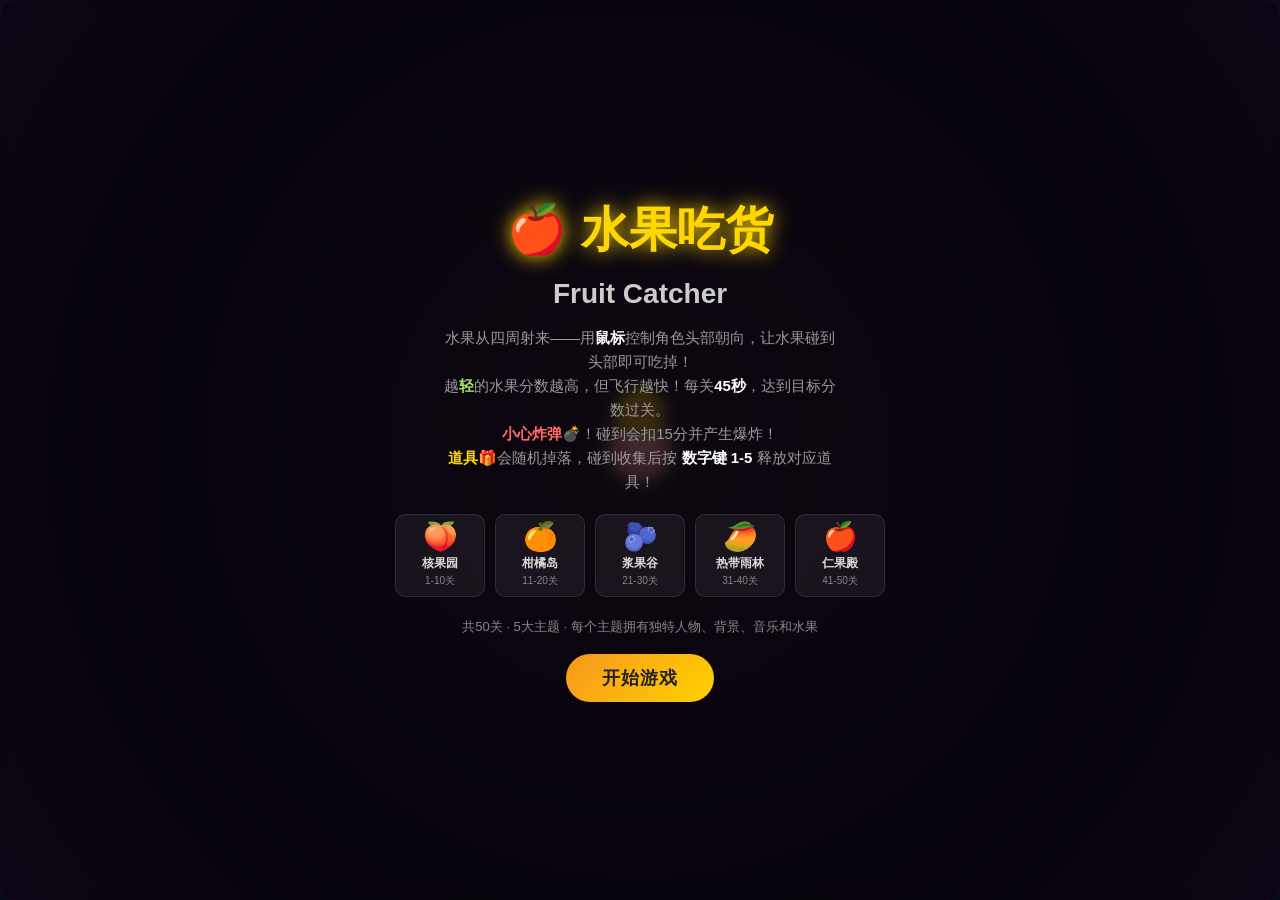
==== commit b3b88db8: "feat: 画布全屏化 + 道具调整(删冰冻/炸弹清除，增计时道具，双倍图标改x2)" ====
--- a/fruit-catcher/index.html
+++ b/fruit-catcher/index.html
@@ -8,7 +8,7 @@
 </head>
 <body>
 <div id="gameWrapper">
-  <canvas id="gameCanvas" width="800" height="600"></canvas>
+  <canvas id="gameCanvas"></canvas>
 
   <!-- 成就提示 -->
   <div id="achievementToast">
@@ -52,7 +52,7 @@
     <p>水果从四周射来——用<b style="color:#fff">鼠标</b>控制角色头部朝向，让水果碰到头部即可吃掉！<br>
        越<b style="color:#a8e063">轻</b>的水果分数越高，但飞行越快！每关<b style="color:#fff">45秒</b>，达到目标分数过关。<br>
        <b style="color:#ff6b6b">小心炸弹💣</b>！碰到会扣15分并产生爆炸！<br>
-       <b style="color:#ffd700">道具🎁</b>会随机掉落，碰到收集后按 <b style="color:#fff">数字键 1-6</b> 释放对应道具！</p>
+       <b style="color:#ffd700">道具🎁</b>会随机掉落，碰到收集后按 <b style="color:#fff">数字键 1-5</b> 释放对应道具！</p>
 
     <!-- 五大主题展示 -->
     <div class="theme-showcase">
@@ -115,6 +115,18 @@
     <p id="clearDetail"></p>
     <button class="btn btn-primary" id="btnRestart3">再玩一次</button>
   </div>
+
+  <!-- 暂停界面 -->
+  <div class="overlay hidden" id="pauseScreen">
+    <h1 style="color:#fff">⏸️ 游戏暂停</h1>
+    <h2 id="pauseInfo"></h2>
+    <p style="color:#666">按 <b style="color:#fff">ESC</b> 继续游戏</p>
+    <div style="display:flex;gap:12px;flex-wrap:wrap;justify-content:center">
+      <button class="btn btn-success" id="btnResume">继续游戏</button>
+      <button class="btn btn-danger" id="btnRetryLevel">重玩此关</button>
+      <button class="btn btn-primary" id="btnBackHome">返回首页</button>
+    </div>
+  </div>
 </div>
 
 <!-- JS 模块（按依赖顺序加载） -->
--- a/fruit-catcher/css/style.css
+++ b/fruit-catcher/css/style.css
@@ -6,10 +6,7 @@
 
 body {
   background: #0a0a1a;
-  display: flex;
-  justify-content: center;
-  align-items: center;
-  height: 100vh;
+  margin: 0;
   overflow: hidden;
   font-family: 'Segoe UI', sans-serif;
   user-select: none;
@@ -17,14 +14,17 @@
 
 #gameWrapper {
   position: relative;
-  width: 800px;
-  height: 600px;
+  width: 100vw;
+  height: 100vh;
 }
 
 canvas {
   display: block;
+  position: absolute;
+  top: 0; left: 0;
+  width: 100%;
+  height: 100%;
   border-radius: 16px;
-  box-shadow: 0 0 40px rgba(100,200,255,0.3), 0 0 80px rgba(100,200,255,0.1);
   cursor: none;
 }
 
@@ -307,3 +307,13 @@
   color: #888;
   margin-top: 2px;
 }
+
+/* ---- 暂停界面 ---- */
+#pauseScreen {
+  background: rgba(0,0,0,0.82);
+}
+#pauseScreen h2 {
+  font-size: 16px;
+  color: #888;
+  font-weight: 400;
+}
